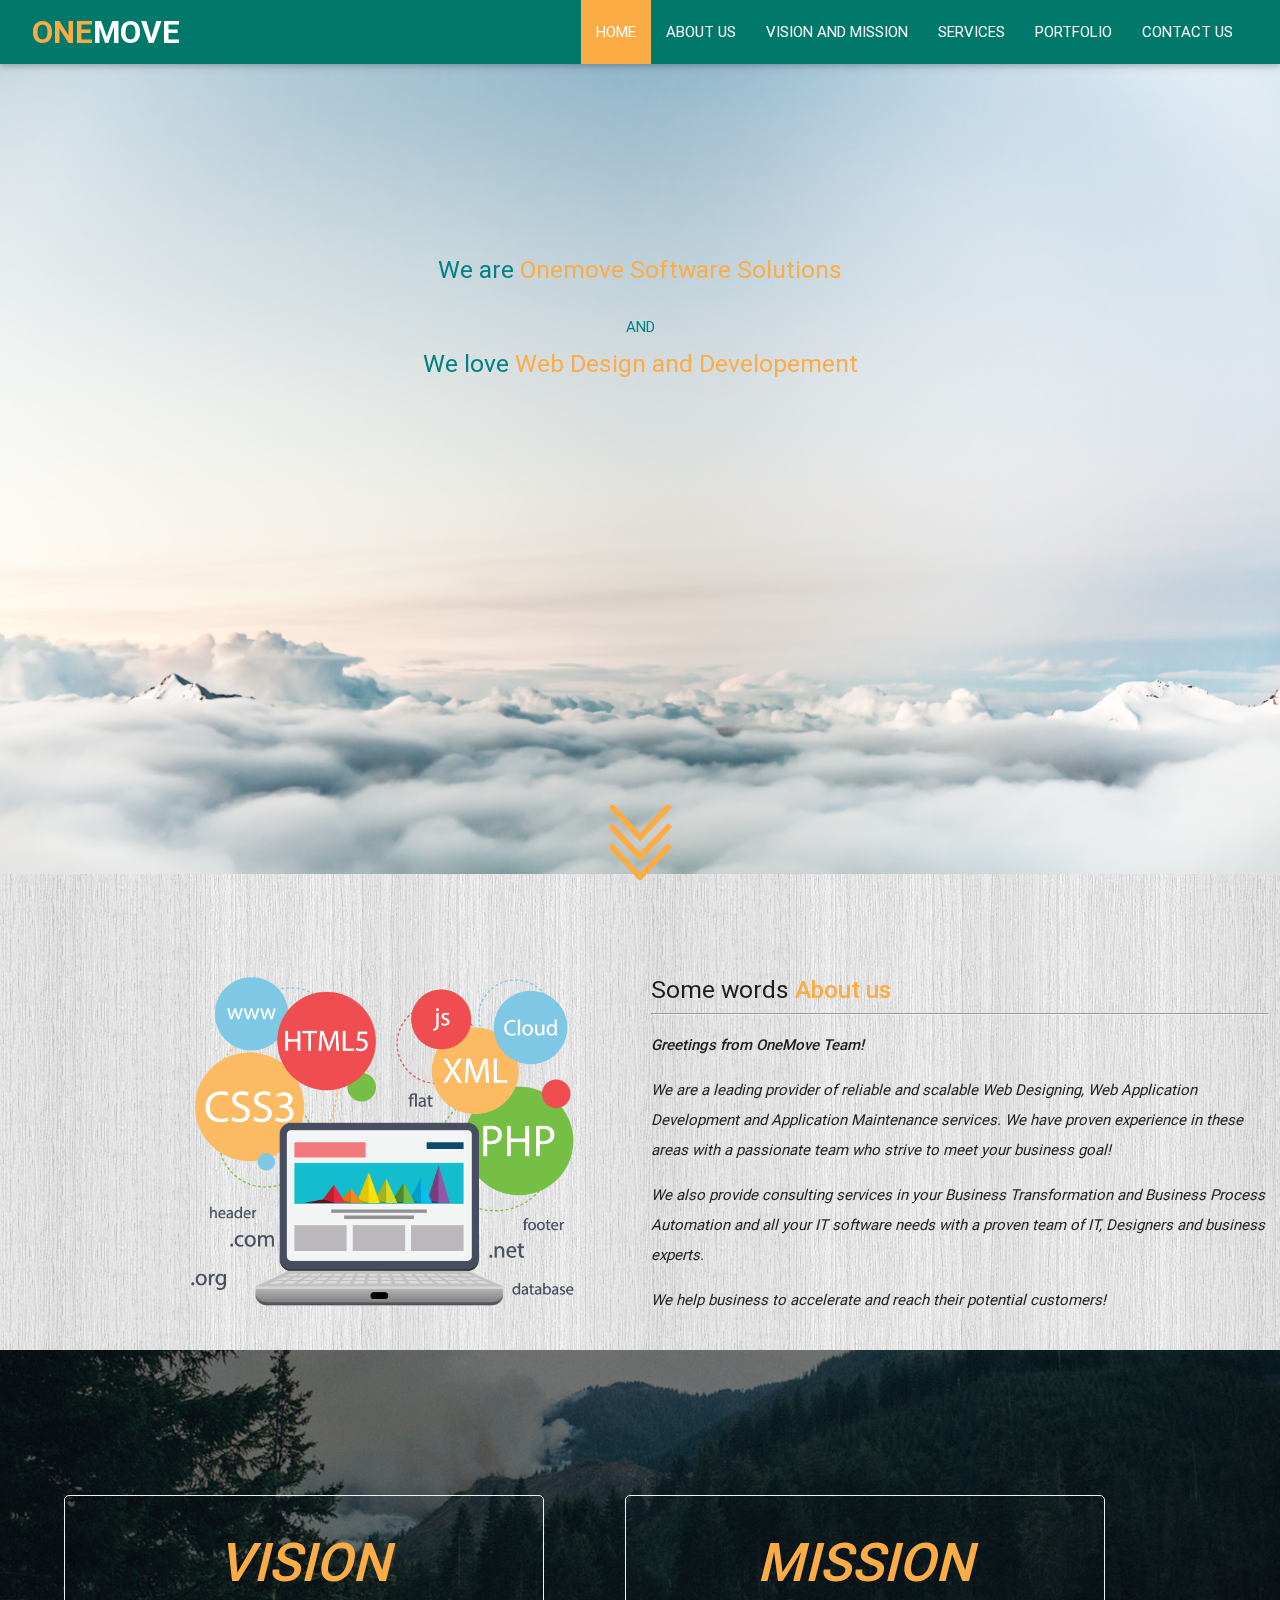
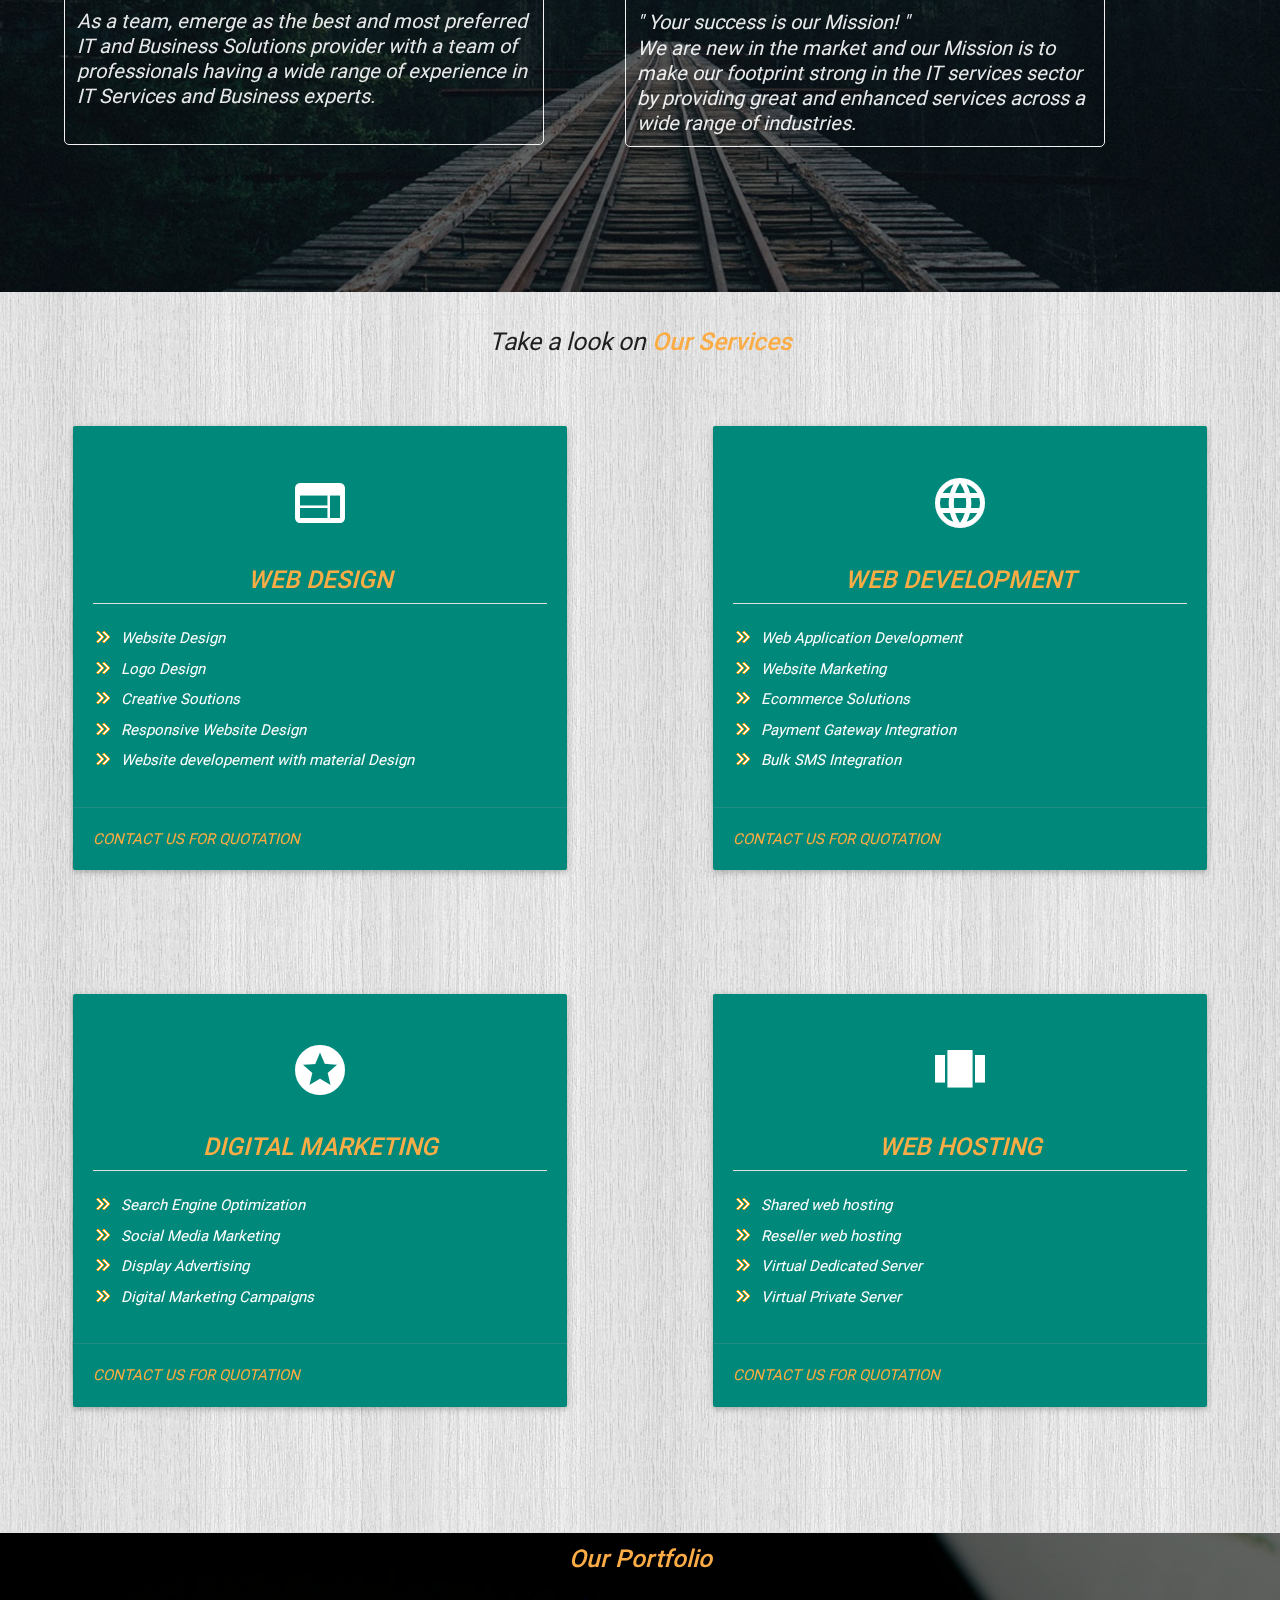
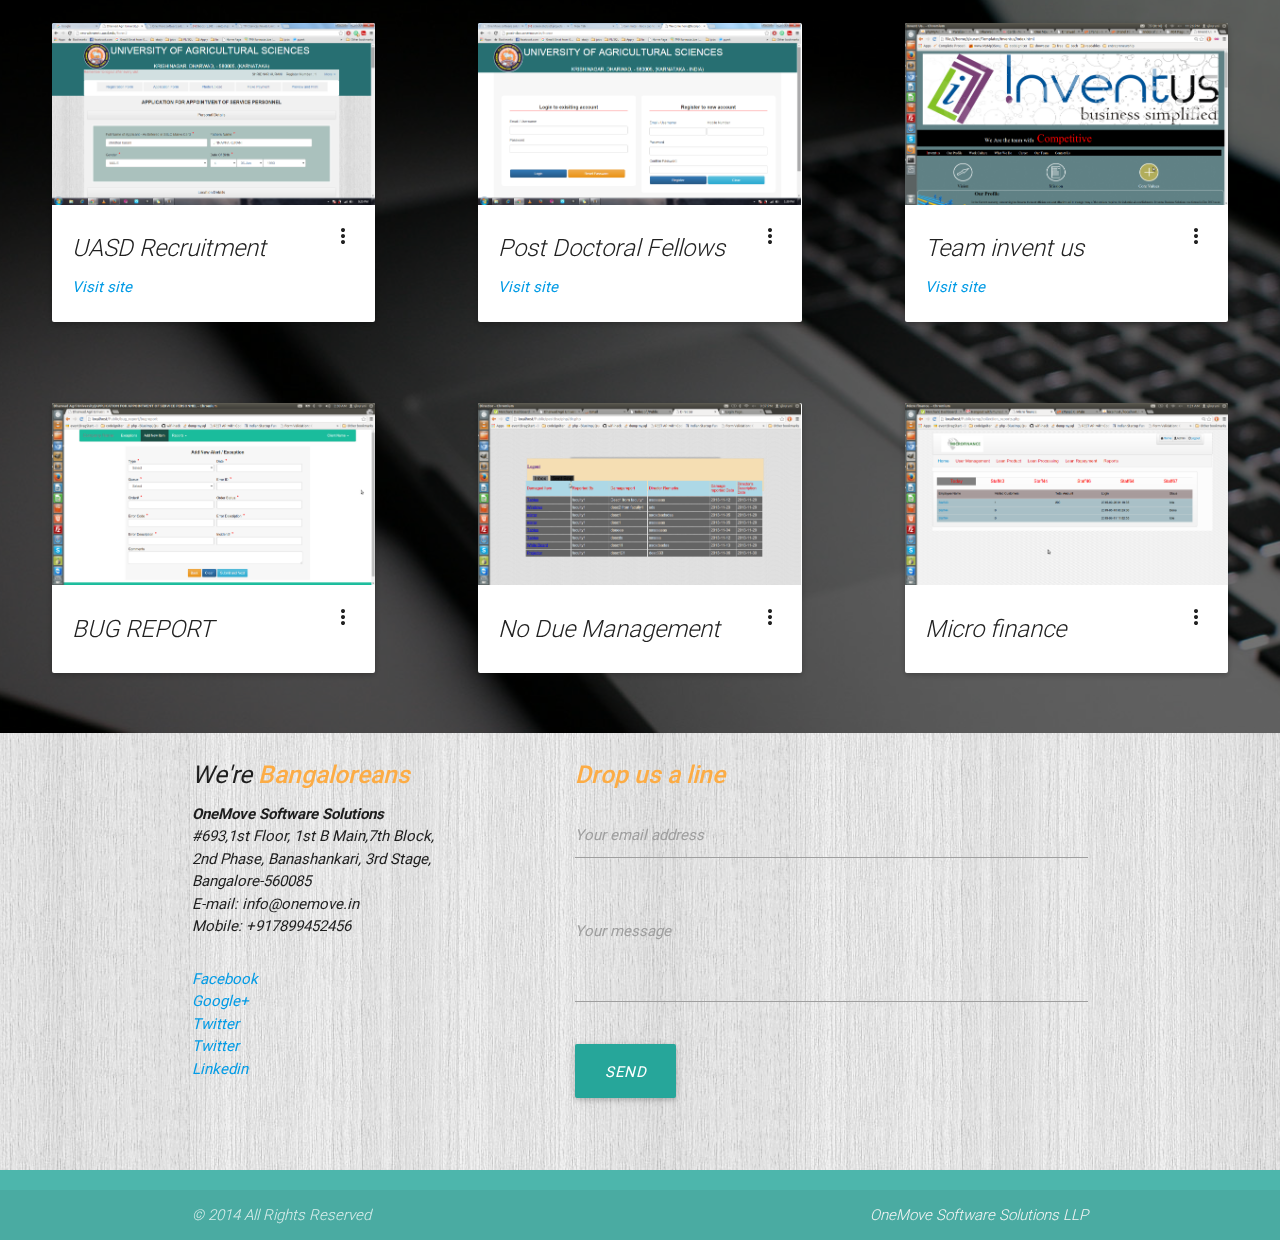
==== index.html @ be3bbeff "final changes to the site" ====
<!DOCTYPE html>
<html lang="en">
<head>
  <meta http-equiv="Content-Type" content="text/html; charset=UTF-8"/>
  <meta name="viewport" content="width=device-width, initial-scale=1, maximum-scale=1.0, user-scalable=no"/>
    <title>OneMove software solutions | material design bangalore, responsive website designa and developement, Website Developer in Bangalore, Web Design Company in bangalore, Web development company in bangalore, web developer in bangalore, web developers in bangalore, web designer in bangalore, best web developer in bangalore, Best Website Designers in Bangalore, Best website designer in India, Best web design company in bangalore, Web developers in india.</title>
    <meta name="description" content="We are a web design company in Bangalore. We are specialised in creating company portfolio websites. We provide services like web development, online marketing, Premum SEO and many other services to Small and Medium Enterprises to help them grow their business in the market, We love to impress our customers with the modern technologies. We are good with material design too.
    Web Design Company in bangalore, Web developers in india, web developer in bangalore, web developers in bangalore, web designer in bangalore, website developer in bangalore, best web developer in bangalore, Best Website Designers in Bangalore, Best website designer in India, best web design company in bangalore." />

    <meta name="keywords" content="material design,material designer, bangalore material designer,Web Design Company in bangalore, Web development company in bangalore, web developer in bangalore, web developers in bangalore, web designer in bangalore, website developer in bangalore, web designer in bangalore, best web developer in bangalore, Best Website Designers in Bangalore, best web design company in bangalore, website design bangalore, Web developers in india" />
  <!-- CSS  -->
  <link href="https://fonts.googleapis.com/icon?family=Material+Icons" rel="stylesheet">
  <link href="css/materialize.css" type="text/css" rel="stylesheet" media="screen,projection"/>
  <link href="css/style.css" type="text/css" rel="stylesheet" media="screen,projection"/>

</head>
<body>
    <div class="site__wrapper  anim--top">
      <div class="loader">
        <div class="preloader-wrapper big active">
            <div class="spinner-layer spinner-blue">
              <div class="circle-clipper left">
                <div class="circle"></div>
              </div><div class="gap-patch">
                <div class="circle"></div>
              </div><div class="circle-clipper right">
                <div class="circle"></div>
              </div>
            </div>

            <div class="spinner-layer spinner-red">
              <div class="circle-clipper left">
                <div class="circle"></div>
              </div><div class="gap-patch">
                <div class="circle"></div>
              </div><div class="circle-clipper right">
                <div class="circle"></div>
              </div>
            </div>

            <div class="spinner-layer spinner-yellow">
              <div class="circle-clipper left">
                <div class="circle"></div>
              </div><div class="gap-patch">
                <div class="circle"></div>
              </div><div class="circle-clipper right">
                <div class="circle"></div>
              </div>
            </div>

            <div class="spinner-layer spinner-green">
              <div class="circle-clipper left">
                <div class="circle"></div>
              </div><div class="gap-patch">
                <div class="circle"></div>
              </div><div class="circle-clipper right">
                <div class="circle"></div>
              </div>
            </div>
          </div>
      </div>
<div id="nav">
    <div class="navbar-fixed">
        <nav class="navbar">
            <div class="nav-wrapper container">
                <a href="#!" class="brand-logo"><b><span class='default_font_color'>ONE</span>MOVE</b></a>
                <a href="#" data-activates="mobile-demo" class="button-collapse"><i class="mdi-navigation-menu"></i></a>
                <ul class="right hide-on-med-and-down">
                    <li class="waves-effect waves-teal"><a href="#home">HOME</a></li>
                    <li class="waves-effect waves-teal"><a href="#about">ABOUT US</a></li>
                    <li class="waves-effect waves-teal"><a href="#vision">VISION AND MISSION</a></li>
                    <li class="waves-effect waves-teal"><a href="#service">SERVICES</a></li>
                    <li class="waves-effect waves-teal"><a href="#portfolio">PORTFOLIO</a></li>
                    <li class="waves-effect waves-teal"><a href="#contact">CONTACT US</a></li>
                </ul>
                <ul class="side-nav" id="mobile-demo">
                    <li class="waves-effect waves-teal"><a href="#home">HOME</a></li>
                    <li class="waves-effect waves-teal"><a href="#about">ABOUT US</a></li>
                    <li class="waves-effect waves-teal"><a href="#vision">VISION AND MISSION</a></li>
                    <li class="waves-effect waves-teal"><a href="#service">SERVICES</a></li>
                    <li class="waves-effect waves-teal"><a href="#portfolio">PORTFOLIO</a></li>
                    <li class="waves-effect waves-teal"><a href="#contact">CONTACT US</a></li>
                </ul>
            </div>
        </nav>
    </div>
</div>

    <div class="slider" id="slider_div">

    <div class="hero">
      <h5>We are <span id='we_are' class='default_font_color'></span></h5><br>AND<h5>We love <span id='we_love' class='default_font_color'></span></h5>
    </div>
    <ul class="slides scrollspy" id="home">
      <li>
        <img src="img/01.jpeg"> 
      </li>
      <li>
        <img src="img/02.jpg">
      </li>
      <li>
        <img src="img/03.jpeg">
      </li>
      <li>
        <img src="img/04.jpg">
      </li>
      <li>
        <img src="img/05.jpg">
      </li>
    </ul>
  </div>
  <a href="#about"><svg class="arrows">
              <path class="a1" d="M0 0 L30 32 L60 0"></path>
              <path class="a2" d="M0 20 L30 52 L60 20"></path>
              <path class="a3" d="M0 40 L30 72 L60 40"></path>
            </svg></a>
        <!--   Icon Section   -->
          <div class="row  scrollspy" id="about">
            <div class="col s12 m6">
              <img id='web_dev_img' src="img/02.png" />
            </div>

            <div class="col s12 m6">
                            <div class="section-title">
<link href='http://fonts.googleapis.com/css?family=Muli' rel='stylesheet' type='text/css'>

                                <h5>Some words <strong class='default_font_color'>About us</strong></h5>
                                <hr>
                                <div class="clearfix"></div>
                            </div>
                             <i>
                            <p class="intro"><strong>Greetings from OneMove Team!</strong></p>
                            <p class="intro">We are a leading provider of reliable and scalable Web Designing, Web Application Development and Application Maintenance services. We have proven experience in these areas with a passionate team who strive to meet your business goal!</p>
                            <p class="intro">We also provide consulting services in your Business Transformation and Business Process Automation and all your IT software needs with a proven team of IT, Designers and business experts.</p>
                            <p class="intro">We help business to accelerate and reach their potential customers!</p>
            </div>

            </div>

  <div id="index-banner" class="parallax-container">
            <div class="row  scrollspy" id="vision">
            <div class="col s12 m5 two_col">            
                <h2><center><strong class="default_font_color">VISION</strong></center></h2>
                    <em>As a team, emerge as the best and most preferred IT and Business Solutions provider with a team of professionals having a wide range of experience in IT Services and Business experts.   </em>
            </div>

            <div class="col s12 m5 two_col">
                <h2><center><strong class="default_font_color">MISSION</strong></center></h2>
                    <em><i>" Your success is our Mission! "</i></em><br>
                    <em>We are new in the market and our Mission is to make our footprint strong in the IT services sector by providing great and enhanced services across a wide range of industries. </em>
            </div>

            </div>
    <div class="parallax"><img src="01.jpg" alt="Mission and vision img"></div>
</div><br>
  <div class="divider"></div>
        <h5 class="center">Take a look on <strong class='default_font_color'>Our Services</strong></h5>
        <div class="row scrollspy service" id="service" >
        <div class="col s12 m6">
          <div class="card teal darken-1 ">
            <div class="card-content white-text hoverable">
            <h2 class="center"><i class="material-icons medium">web</i></h2>
            
            <h5 class="center"><strong class='default_font_color'>WEB DESIGN</strong></h5>
            <div class="divider"></div>
            <ul>
                <li>
                    <svg class='svg' viewBox="0 0 24 24">
                    <path fill="#ffffff" stroke='orange' d="M5.59,7.41L7,6L13,12L7,18L5.59,16.59L10.17,12L5.59,7.41M11.59,7.41L13,6L19,12L13,18L11.59,16.59L16.17,12L11.59,7.41Z"></path>
                    </svg>
                    Website Design
                </li>

                <li>
                    <svg class='svg' viewBox="0 0 24 24">
                    <path fill="#ffffff" stroke='orange'  d="M5.59,7.41L7,6L13,12L7,18L5.59,16.59L10.17,12L5.59,7.41M11.59,7.41L13,6L19,12L13,18L11.59,16.59L16.17,12L11.59,7.41Z"></path>
                    </svg>
                    Logo Design
                </li>
                <li>
                    <svg class='svg' viewBox="0 0 24 24">
                    <path fill="#ffffff" stroke='orange'  d="M5.59,7.41L7,6L13,12L7,18L5.59,16.59L10.17,12L5.59,7.41M11.59,7.41L13,6L19,12L13,18L11.59,16.59L16.17,12L11.59,7.41Z"></path>
                    </svg>
                    Creative Soutions
                </li>
                <li>
                    <svg class='svg' viewBox="0 0 24 24">
                    <path fill="#ffffff" stroke='orange'  d="M5.59,7.41L7,6L13,12L7,18L5.59,16.59L10.17,12L5.59,7.41M11.59,7.41L13,6L19,12L13,18L11.59,16.59L16.17,12L11.59,7.41Z"></path>
                    </svg>
                    Responsive Website Design
                </li>

                <li>
                    <svg class='svg' viewBox="0 0 24 24">
                    <path fill="#ffffff" stroke='orange'  d="M5.59,7.41L7,6L13,12L7,18L5.59,16.59L10.17,12L5.59,7.41M11.59,7.41L13,6L19,12L13,18L11.59,16.59L16.17,12L11.59,7.41Z"></path>
                    </svg>
                    Website developement with material Design
                </li>
            </ul>

            </div>
            <div class="card-action">
              <a href="#contact">Contact us for quotation</a>
            </div>
          </div>
        </div>
        <div class="col s12 m6">
          <div class="card teal darken-1">
            <div class="card-content white-text hoverable">
            <h2 class="center "><i class="material-icons medium">language</i></h2>
            <h5 class="center"><strong class='default_font_color'>WEB DEVELOPMENT</strong></h5>
            <div class="divider"></div>
            <ul>
                <li>
                    <svg class='svg' viewBox="0 0 24 24">
                    <path fill="#ffffff" stroke='orange'  d="M5.59,7.41L7,6L13,12L7,18L5.59,16.59L10.17,12L5.59,7.41M11.59,7.41L13,6L19,12L13,18L11.59,16.59L16.17,12L11.59,7.41Z"></path>
                    </svg>
                    Web Application Development
                </li>

                <li>
                    <svg class='svg' viewBox="0 0 24 24">
                    <path fill="#ffffff" stroke='orange'  d="M5.59,7.41L7,6L13,12L7,18L5.59,16.59L10.17,12L5.59,7.41M11.59,7.41L13,6L19,12L13,18L11.59,16.59L16.17,12L11.59,7.41Z"></path>
                    </svg>
                   Website Marketing
                </li>
                <li>
                    <svg class='svg' viewBox="0 0 24 24">
                    <path fill="#ffffff" stroke='orange'  d="M5.59,7.41L7,6L13,12L7,18L5.59,16.59L10.17,12L5.59,7.41M11.59,7.41L13,6L19,12L13,18L11.59,16.59L16.17,12L11.59,7.41Z"></path>
                    </svg>
                     Ecommerce Solutions
                </li>
                <li>
                    <svg class='svg' viewBox="0 0 24 24">
                    <path fill="#ffffff" stroke='orange'  d="M5.59,7.41L7,6L13,12L7,18L5.59,16.59L10.17,12L5.59,7.41M11.59,7.41L13,6L19,12L13,18L11.59,16.59L16.17,12L11.59,7.41Z"></path>
                    </svg>
                    Payment Gateway Integration
                </li>

                <li>
                    <svg class='svg' viewBox="0 0 24 24">
                    <path fill="#ffffff" stroke='orange'  d="M5.59,7.41L7,6L13,12L7,18L5.59,16.59L10.17,12L5.59,7.41M11.59,7.41L13,6L19,12L13,18L11.59,16.59L16.17,12L11.59,7.41Z"></path>
                    </svg>
                    Bulk SMS Integration
                </li>
            </ul>

            </div>
            <div class="card-action">
              <a href="#contact">Contact us for quotation</a>
            </div>
          </div>
        </div>
                <div class="col s12 m6">
          <div class="card teal darken-1 ">
            <div class="card-content white-text hoverable">
            <h2 class="center"><i class="material-icons medium">stars</i></h2>
            
            <h5 class="center"><strong class='default_font_color'>DIGITAL MARKETING</strong></h5>
            <div class="divider"></div>
            <ul>
                <li>
                    <svg class='svg' viewBox="0 0 24 24">
                    <path fill="#ffffff" stroke='orange' d="M5.59,7.41L7,6L13,12L7,18L5.59,16.59L10.17,12L5.59,7.41M11.59,7.41L13,6L19,12L13,18L11.59,16.59L16.17,12L11.59,7.41Z"></path>
                    </svg>
                    Search Engine Optimization
                </li>

                <li>
                    <svg class='svg' viewBox="0 0 24 24">
                    <path fill="#ffffff" stroke='orange'  d="M5.59,7.41L7,6L13,12L7,18L5.59,16.59L10.17,12L5.59,7.41M11.59,7.41L13,6L19,12L13,18L11.59,16.59L16.17,12L11.59,7.41Z"></path>
                    </svg>
                    Social Media Marketing
                </li>
                <li>
                    <svg class='svg' viewBox="0 0 24 24">
                    <path fill="#ffffff" stroke='orange'  d="M5.59,7.41L7,6L13,12L7,18L5.59,16.59L10.17,12L5.59,7.41M11.59,7.41L13,6L19,12L13,18L11.59,16.59L16.17,12L11.59,7.41Z"></path>
                    </svg>
                    Display Advertising
                </li>
                <li>
                    <svg class='svg' viewBox="0 0 24 24">
                    <path fill="#ffffff" stroke='orange'  d="M5.59,7.41L7,6L13,12L7,18L5.59,16.59L10.17,12L5.59,7.41M11.59,7.41L13,6L19,12L13,18L11.59,16.59L16.17,12L11.59,7.41Z"></path>
                    </svg>
                    Digital Marketing Campaigns
                </li>
            </ul>

            </div>
            <div class="card-action">
              <a href="#contact">Contact us for quotation</a>
            </div>
          </div>
        </div>
        <div class="col s12 m6">
          <div class="card teal darken-1">
            <div class="card-content white-text hoverable">
            <h2 class="center "><i class="material-icons medium">view_carousel</i></h2>
            <h5 class="center"><strong class='default_font_color'>WEB HOSTING</strong></h5>
            
            <div class="divider"></div>
            <ul>
                <li>
                    <svg class='svg' viewBox="0 0 24 24">
                    <path fill="#ffffff" stroke='orange'  d="M5.59,7.41L7,6L13,12L7,18L5.59,16.59L10.17,12L5.59,7.41M11.59,7.41L13,6L19,12L13,18L11.59,16.59L16.17,12L11.59,7.41Z"></path>
                    </svg>
                    Shared web hosting
                </li>

                <li>
                    <svg class='svg' viewBox="0 0 24 24">
                    <path fill="#ffffff" stroke='orange'  d="M5.59,7.41L7,6L13,12L7,18L5.59,16.59L10.17,12L5.59,7.41M11.59,7.41L13,6L19,12L13,18L11.59,16.59L16.17,12L11.59,7.41Z"></path>
                    </svg>
                   Reseller web hosting
                </li>
                <li>
                    <svg class='svg' viewBox="0 0 24 24">
                    <path fill="#ffffff" stroke='orange'  d="M5.59,7.41L7,6L13,12L7,18L5.59,16.59L10.17,12L5.59,7.41M11.59,7.41L13,6L19,12L13,18L11.59,16.59L16.17,12L11.59,7.41Z"></path>
                    </svg>
                     Virtual Dedicated Server
                </li>
                <li>
                    <svg class='svg' viewBox="0 0 24 24">
                    <path fill="#ffffff" stroke='orange'  d="M5.59,7.41L7,6L13,12L7,18L5.59,16.59L10.17,12L5.59,7.41M11.59,7.41L13,6L19,12L13,18L11.59,16.59L16.17,12L11.59,7.41Z"></path>
                    </svg>
                    Virtual Private Server
                </li>
            </ul>

            </div>
            <div class="card-action">
              <a href="#contact">Contact us for quotation</a>
            </div>
          </div>
        </div>
      </div>
  <div class="divider"></div>
        <div class="row service">

      </div>
      <br>
  <div class="divider"></div>

  <div class="parallax-container">

        <h5 class="center"><strong class='default_font_color'>Our Portfolio</strong></h5>
         <div class="row scrollspy"  id="portfolio" >
            <div class="col s12 m4">
                  <div class="card">
                    <div class="card-image waves-effect waves-block waves-orange">
                      
                      <img class="activator" width="650" src="img/portfolio/01.png">
                    </div>
                    <div class="card-content">
                      <span class="card-title activator grey-text text-darken-4">UASD Recruitment<i class="material-icons right">more_vert</i></span>
                      <p><a target="_blank" href="http://www.recruitment.uasd.edu/">Visit site</a></p>
                    </div>
                    <div class="card-reveal">
                      <span class="card-title grey-text text-darken-4"><u>UASD Recruitment</u><i class="material-icons right">close</i></span>
                      <p class="default_font_color">This was the first work done by Onemove software solutions for the recruitment of assistant / computer operator in UAS, Dharwad. Onemove completed this project successfully and helped above 6400 applicants.</p>
                    </div>
                  </div>
            </div>
            <div class="col s12 m4">
                  <div class="card">
                    <div class="card-image waves-effect waves-block waves-orange">
                      <img class="activator" src="img/portfolio/02.png">
                    </div>
                    <div class="card-content">
                      <span class="card-title activator grey-text text-darken-4">Post Doctoral Fellows<i class="material-icons right">more_vert</i></span>
                      <p><a target="_blank" href="http://post-doc.onemove.in/">Visit site</a></p>
                    </div>
                    <div class="card-reveal">
                      <span class="card-title grey-text text-darken-4"><u>Post Doctoral Fellows</u><i class="material-icons right">close</i></span>
                      <p class="default_font_color">The Scheme for Post Doctoral Fellows provides research funding to young scientists to undertake independent research of innovative / commercializable / patentable nature in emerging and frontier areas of Agriculture and allied fields</p>
                    </div>
                  </div>
            </div>
            <div class="col s12 m4">
                  <div class="card">
                    <div class="card-image waves-effect waves-block waves-orange">
                      <img class="activator" src="img/portfolio/03.png">
                    </div>
                    <div class="card-content">
                      <span class="card-title activator grey-text text-darken-4">Team invent us<i class="material-icons right">more_vert</i></span>
                      <p><a target="_blank" href="http://teaminventus.com/">Visit site</a></p>
                    </div>
                    <div class="card-reveal">
                      <span class="card-title grey-text text-darken-4"><u>Team invent us</u><i class="material-icons right">close</i></span>
                      <p class="default_font_color">Web site for Team invent us.</p>
                    </div>
                  </div>
            </div>
                        <div class="col s12 m4">
                  <div class="card">
                    <div class="card-image waves-effect waves-block waves-light">
                      <img class="activator" src="img/portfolio/04.png">
                    </div>
                    <div class="card-content">
                      <span class="card-title activator grey-text text-darken-4">BUG REPORT<i class="material-icons right">more_vert</i></span>
                      <p></p>
                    </div>
                    <div class="card-reveal">
                      <span class="card-title grey-text text-darken-4"><u>BUG REPORT</u><i class="material-icons right">close</i></span>
                      <p class="default_font_color">BUG REPORT is the web application which helps e-commerce sites. Instead of using multiple excel sheets and assigning the work to per employee by using this application it automatically allocates the work as pre defined.</p>
                    </div>
                  </div>
            </div>

                        <div class="col s12 m4">
                  <div class="card">
                    <div class="card-image waves-effect waves-block waves-light">
                      <img class="activator" src="img/portfolio/05.png">
                    </div>
                    <div class="card-content">
                      <span class="card-title activator grey-text text-darken-4">No Due Management<i class="material-icons right">more_vert</i></span>
                      <p></p>
                    </div>
                    <div class="card-reveal">
                      <span class="card-title grey-text text-darken-4"><u>No Due Management</u><i class="material-icons right">close</i></span>
                      <p class="default_font_color">Helps to automate the process No Due management for the college or universities.</p>
                    </div>
                  </div>
            </div>

                        <div class="col s12 m4">
                  <div class="card">
                    <div class="card-image waves-effect waves-block waves-light">
                      <img class="activator" src="img/portfolio/06.png">
                    </div>
                    <div class="card-content">
                      <span class="card-title activator grey-text text-darken-4">Micro finance<i class="material-icons right">more_vert</i></span>
                      <p></p>
                    </div>
                    <div class="card-reveal">
                      <span class="card-title grey-text text-darken-4"><u>Micro finance</u><i class="material-icons right">close</i></span>
                      <p class="default_font_color">Helps to automate the daily work of a Micro finance.</p>
                    </div>
                  </div>
            </div>
      </div>
    <div class="parallax"><img src="101.jpg" alt="Unsplashed background img 3"></div>
  </div>


  <div class="container">
    <div class="section">
         <div class="row scrollspy"  id="contact">
<div class="col m5 l5 s12">
<h5>We're <strong><span class='default_font_color'>Bangaloreans</span></strong></h5>
<ul>
  <li>
    <b>OneMove Software Solutions</b>
  </li>
  <li>
      #693,1st Floor, 1st B Main,7th Block,
  </li>
  <li>2nd Phase, Banashankari, 3rd Stage,</li>
  <li>Bangalore-560085</li>
  <li>E-mail: info@onemove.in</li>
  <li>Mobile: +917899452456</li>
</ul>
<div class="row">
<div class="col m4 s6"><ul>
<li><a href="#">Facebook</a></li>
<li><a href="#">Google+</a></li>
<li><a href="#">Twitter</a></li>
<li><a href="#">Twitter</a></li>
<li><a href="#">Linkedin</a></li>
</ul></div>
</div>
<div class="row">
<div class="col s12"></div></div>
</div>
<div class="col m7 l7 s12">
<h5><strong><span class='default_font_color'>Drop us a line</span></strong></h5>
<form id="drop-a-line" role="form">
<div class="row"><div class="input-field col m12 s12">
<input id="ur_email" type="email"><label for="your-email">Your email address</label>
</div></div>
<div class="row"><div class="input-field col m12 s12">
<textarea id="ur_message" rows="3" class="materialize-textarea"></textarea><label for="your-message">Your message</label>
</div></div>
<button id="send_message" class="btn btn-large btn-success waves-effect waves-light">SEND</button>
<div id="msg">
</div>
</form>
</div>
</div>
</div>
</div>
<footer class="page-footer teal lighten-2">

          <div class="footer-copyright">
            <div class="container">
            © 2014 All Rights Reserved
            <a class="grey-text text-lighten-4 right" href="#!">OneMove Software Solutions LLP</a>
            </div>
          </div>
</footer>

  <!--  Scripts-->
  <script type="text/javascript" src='js/jquery.js'></script>
  <script src="js/init.js"></script>
  <script src="js/materialize.js"></script>
<script> //Analytics
  (function(i,s,o,g,r,a,m){i['GoogleAnalyticsObject']=r;i[r]=i[r]||function(){
  (i[r].q=i[r].q||[]).push(arguments)},i[r].l=1*new Date();a=s.createElement(o),
  m=s.getElementsByTagName(o)[0];a.async=1;a.src=g;m.parentNode.insertBefore(a,m)
  })(window,document,'script','//www.google-analytics.com/analytics.js','ga');

  ga('create', 'UA-70168839-1', 'auto');
  ga('send', 'pageview');

</script>
  </body>
</html>
---- css/style.css ----
/* Custom Stylesheet */
/**
 * Use this file to override Materialize files so you can update
 * the core Materialize files in the future
 *
 * Made By MaterializeCSS.com
 */

nav ul a,
nav .brand-logo {
  color: #444;
}

p {
  line-height: 2rem;
}

.button-collapse {
  color: #26a69a;
}

.parallax-container {
  min-height: 380px;
  line-height: 0;
  height: auto;
  color: rgba(255,255,255,.9);
}
  .parallax-container .section {
    width: 100%;
  }

@media only screen and (max-width : 992px) {
  .parallax-container .section {
    position: absolute;
    top: 40%;
  }
  #index-banner .section {
    top: 10%;
  }
}

@media only screen and (max-width : 600px) {
  #index-banner .section {
    top: 0;
  }
}

.icon-block {
  padding: 0 15px;
}
.icon-block .material-icons {
  font-size: inherit;
}

footer.page-footer {
  margin: 0;
}
body {
  background: white url(../img/body_bg.png);
}
.navbar {
  background: #00796B !important;
  color: #fff;
  position: fixed;
}

#navbar .nav-wrapper {
  margin: 0 15px;
}

.default_font_color {
  color: #fcac45;
}

.nav-wrapper a {
  color: #fff !important;
}
#mobile-demo li {
  display: inherit;
}
#mobile-demo a {
  color: #333 !important;
}
#nav .active {
  background: #fcac45 !important;
}
.slides {
  height: 90% !important;
}

#web_dev_img {
  width: 120%;
}
.width-80 {
  width: 80%;
  margin: 0 auto;
}

.two_col {
padding: 1% !important;
border: 1px solid #f1f1f1;
margin: 7%;
border-radius: 5px;
min-height: 250px;
}
.two_col em, .two_col i {
  font-size: 20px;
  line-height: 27px;
}
.two_col h2 {
  margin-bottom: 15px;
}
.parallax-container
{
  background:rgba(0, 0, 0, 0.55);
}
.indicators {
  display: none;
}
#vision {
  margin: 5%;
}
.svg {
  width:24px;height:24px;top: 6px; position: relative; right: 2px;
  background:  
}
.navbar .container {
  width: 95% !important;
}
.parallax-container .card {
  margin: 10%;
}
.service .card {
  margin: 10%;
}
#vision em{
line-height: 25px;
}

.arrows {
  width: 65px;
  height: 75px;
  position: absolute;
  left: 50%;
  margin-left: -30px;
  bottom: 20px;
  background: transparent;
  z-index: 99;
}

.arrows path {
  stroke: #fcac45;
  fill: transparent;
  stroke-width: 6px;  
  animation: arrow 2s infinite;
  -webkit-animation: arrow 2s infinite; 
}

@keyframes arrow
{
0% {opacity:0}
40% {opacity:1}
80% {opacity:0}
100% {opacity:0}
}

@-webkit-keyframes arrow /*Safari and Chrome*/
{
0% {opacity:0}
40% {opacity:1}
80% {opacity:0}
100% {opacity:0}
}

.arrows path.a1 {
  animation-delay:-1s;
  -webkit-animation-delay:-1s; /* Safari 和 Chrome */
}

.arrows path.a2 {
  animation-delay:-0.5s;
  -webkit-animation-delay:-0.5s; /* Safari 和 Chrome */
}

.arrows path.a3 { 
  animation-delay:0s;
  -webkit-animation-delay:0s; /* Safari 和 Chrome */
}
.loader {
  display: none;
  height: 100%;
  width: 100%;
  position: absolute;
  z-index: 10000;
  background: #f1f1f1;
}
.loader .preloader-wrapper {
  margin: 20% 50%;
}
.hero{
z-index: 199;
position: absolute;
top: 20%;
text-align: center;
margin: 0 auto; 
width: 100%;
color: teal !important;
}
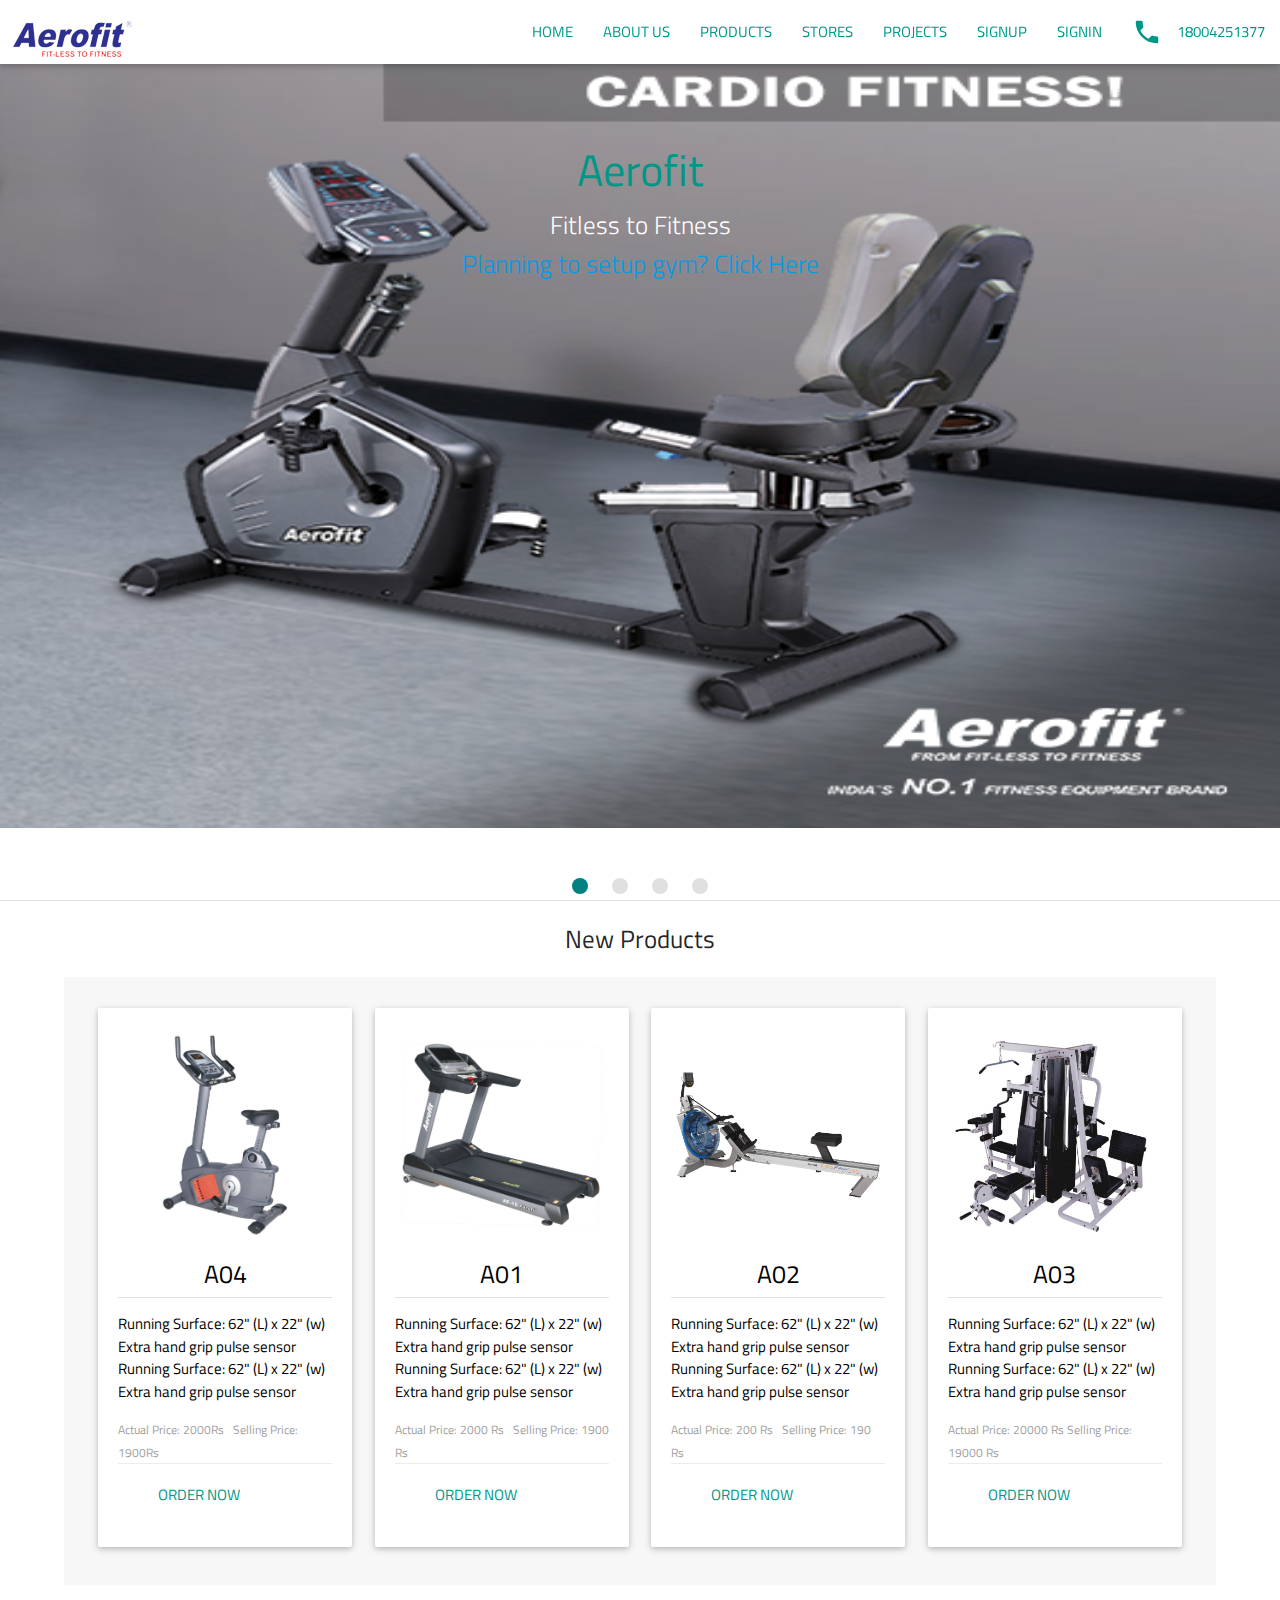
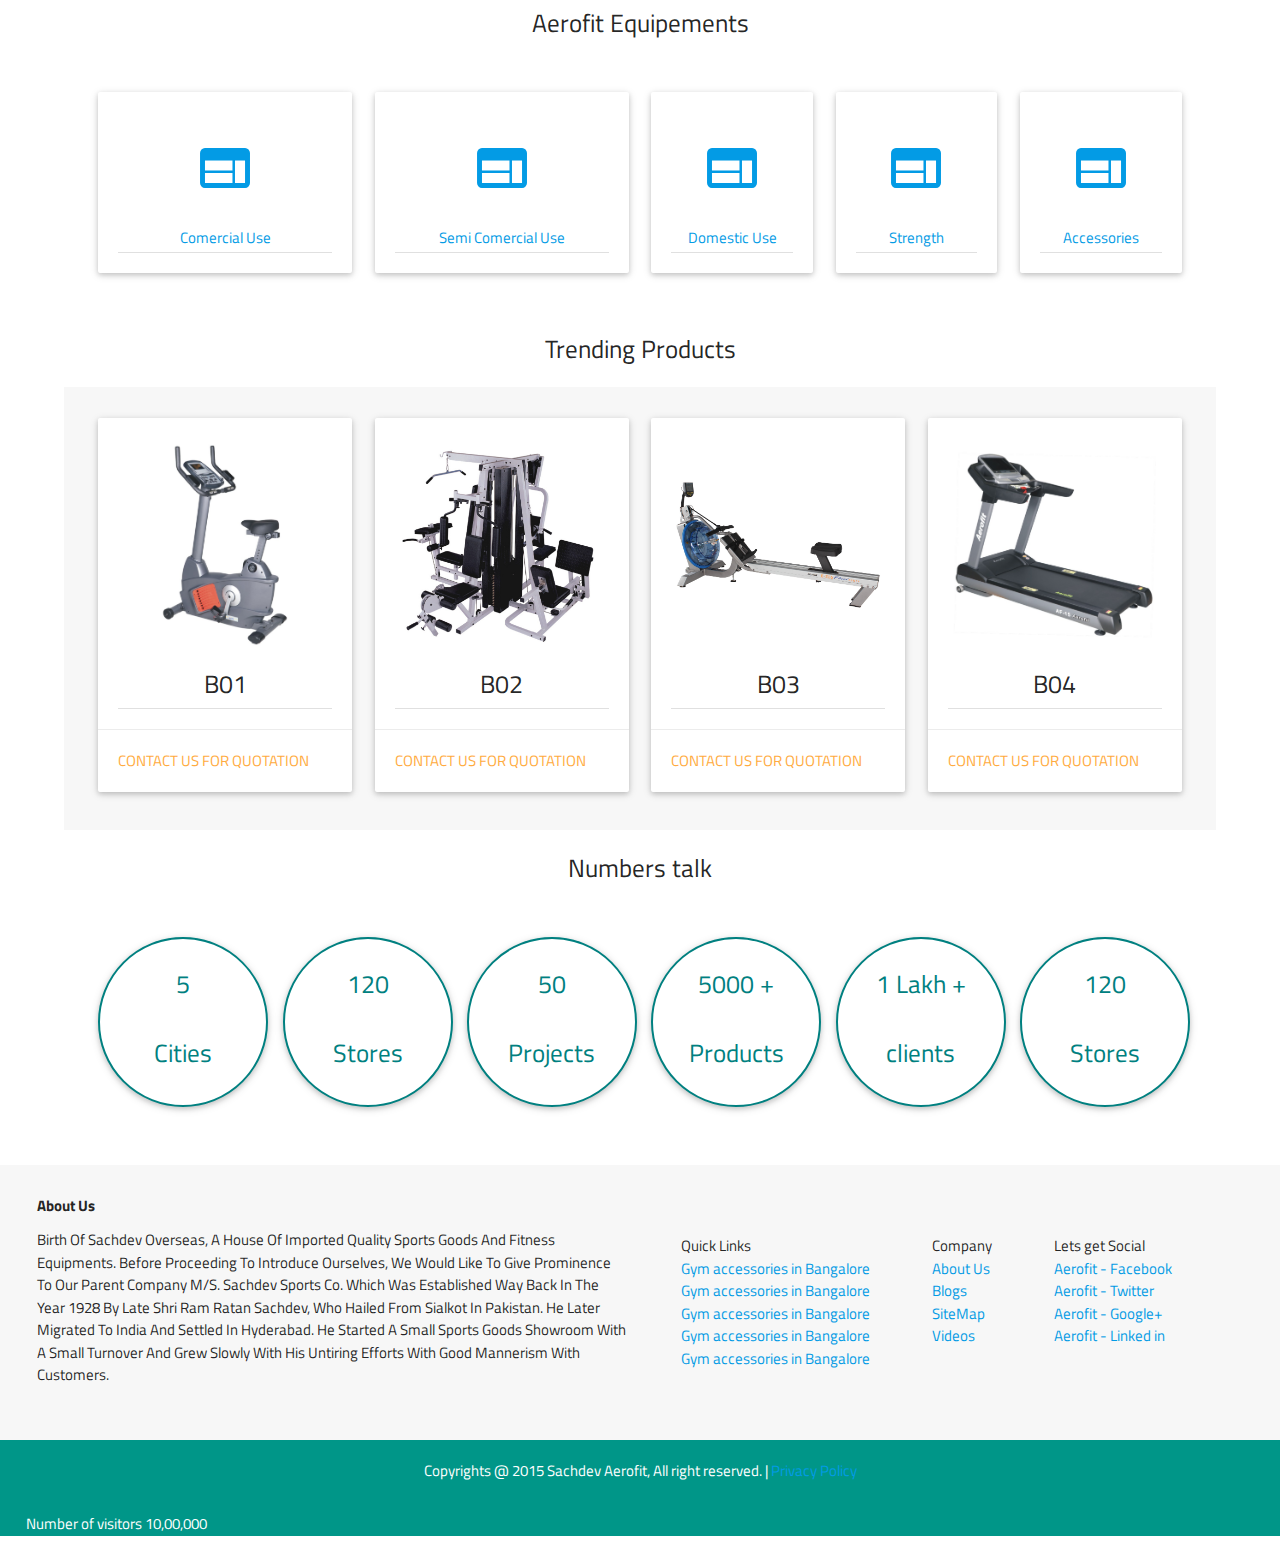
==== commit e378cfee: "initial commit" ====
--- a/index.html
+++ b/index.html
@@ -3,19 +3,28 @@
 <head>
   <meta http-equiv="Content-Type" content="text/html; charset=UTF-8"/>
   <meta name="viewport" content="width=device-width, initial-scale=1, maximum-scale=1.0, user-scalable=no"/>
-    <title>OneMove software solutions | material design bangalore, responsive website designa and developement, Website Developer in Bangalore, Web Design Company in bangalore, Web development company in bangalore, web developer in bangalore, web developers in bangalore, web designer in bangalore, best web developer in bangalore, Best Website Designers in Bangalore, Best website designer in India, Best web design company in bangalore, Web developers in india.</title>
-    <meta name="description" content="We are a web design company in Bangalore. We are specialised in creating company portfolio websites. We provide services like web development, online marketing, Premum SEO and many other services to Small and Medium Enterprises to help them grow their business in the market, We love to impress our customers with the modern technologies. We are good with material design too.
-    Web Design Company in bangalore, Web developers in india, web developer in bangalore, web developers in bangalore, web designer in bangalore, website developer in bangalore, best web developer in bangalore, Best Website Designers in Bangalore, Best website designer in India, best web design company in bangalore." />
-
-    <meta name="keywords" content="material design,material designer, bangalore material designer,Web Design Company in bangalore, Web development company in bangalore, web developer in bangalore, web developers in bangalore, web designer in bangalore, website developer in bangalore, web designer in bangalore, best web developer in bangalore, Best Website Designers in Bangalore, best web design company in bangalore, website design bangalore, Web developers in india" />
+    <title>Aerofit</title>
+    <meta name="description" content="Description" />
+
+    <meta name="keywords" content="" />
+
+<!-- Favicons
+================================================== -->
+<link rel="shortcut icon" href="img/favicon.ico" type="image/x-icon">
+<link rel="apple-touch-icon" href="img/apple-touch-icon.png">
+<link rel="apple-touch-icon" sizes="72x72" href="img/apple-touch-icon-72x72.png">
+<link rel="apple-touch-icon" sizes="114x114" href="img/apple-touch-icon-114x114.png">
+
   <!-- CSS  -->
   <link href="https://fonts.googleapis.com/icon?family=Material+Icons" rel="stylesheet">
+  <link href="https://fonts.googleapis.com/css?family=Titillium+Web" rel="stylesheet">
   <link href="css/materialize.css" type="text/css" rel="stylesheet" media="screen,projection"/>
   <link href="css/style.css" type="text/css" rel="stylesheet" media="screen,projection"/>
 
 </head>
 <body>
-    <div class="site__wrapper  anim--top">
+<div class="mainFace">
+    <center><div class="site__wrapper  anim--top">
       <div class="loader">
         <div class="preloader-wrapper big active">
             <div class="spinner-layer spinner-blue">
@@ -58,145 +67,315 @@
               </div>
             </div>
           </div>
-      </div>
-<div id="nav">
+      </div></center>
+    <div class="slider" id="slider_div">
     <div class="navbar-fixed">
-        <nav class="navbar">
-            <div class="nav-wrapper container">
-                <a href="#!" class="brand-logo"><b><span class='default_font_color'>ONE</span>MOVE</b></a>
+      <nav class="white">
+    <div class="nav-wrapper">
+      <a href="#!" class="brand-logo"><img src="images/logo.png"></a>
+      <a href="#" data-activates="mobile-demo" class="button-collapse"><i class="material-icons teal-text">menu</i></a>
+      <ul class="right hide-on-med-and-down">
+          <li class="waves-effect waves-teal"><a href="index.html" class="teal-text">HOME</a></li>
+          <li class="waves-effect waves-teal"><a href="product-page.html" class="teal-text">ABOUT US</a></li>
+          <li class="waves-effect waves-teal"><a href="product-page.html" class="teal-text">PRODUCTS</a></li>
+          <li class="waves-effect waves-teal"><a href="product-page.html" class="teal-text">STORES</a></li>
+          <li class="waves-effect waves-teal"><a href="product-page.html" class="teal-text">PROJECTS</a></li>
+          <li class="waves-effect waves-teal"><a href="product-page.html" class="teal-text">SIGNUP</a></li>
+          <li class="waves-effect waves-teal"><a href="product-page.html" class="teal-text">SIGNIN</a></li>
+          <li><a href="tel:18004251377" class="teal-text"><i class="material-icons left">phone</i>18004251377</a></li>
+          
+      </ul>
+      <ul class="side-nav" id="mobile-demo">      
+          <li ><a href="index.html" class="teal-text">HOME</a></li>
+          <li ><a href="product-page.html" class="teal-text">ABOUT US</a></li>
+          <li ><a href="product-page.html"  class="teal-text">PRODUCTS</a></li>
+          <li ><a href="product-page.html" class="teal-text">STORES</a></li>
+          <li ><a href="product-page.html" class="teal-text">PROJECTS</a></li>
+          <li ><a href="product-page.html" class="teal-text">SIGNUP</a></li>
+          <li ><a href="product-page.html" class="teal-text">SIGNIN</a></li>
+      </ul>
+    </div>
+  </nav>
+<!--         <nav class="navbar white blue-text">
+            <div class="nav-wrapper">
+                <a href="#" class="brand-logo"><img src="images/logo.png"></a>
                 <a href="#" data-activates="mobile-demo" class="button-collapse"><i class="mdi-navigation-menu"></i></a>
                 <ul class="right hide-on-med-and-down">
-                    <li class="waves-effect waves-teal"><a href="#home">HOME</a></li>
-                    <li class="waves-effect waves-teal"><a href="#about">ABOUT US</a></li>
-                    <li class="waves-effect waves-teal"><a href="#vision">VISION AND MISSION</a></li>
-                    <li class="waves-effect waves-teal"><a href="#service">SERVICES</a></li>
-                    <li class="waves-effect waves-teal"><a href="#portfolio">PORTFOLIO</a></li>
-                    <li class="waves-effect waves-teal"><a href="#contact">CONTACT US</a></li>
+                    <li class="waves-effect waves-teal"><a href="#home" class="teal-text">HOME</a></li>
+                    <li class="waves-effect waves-teal"><a href="#about" class="teal-text">ABOUT US</a></li>
+                    <li class="waves-effect waves-teal"><a href="#vision" class="teal-text">VISION AND MISSION</a></li>
+                    <li class="waves-effect waves-teal"><a href="#service" class="teal-text">SERVICES</a></li>
+                    <li class="waves-effect waves-teal"><a href="#portfolio" class="teal-text">PORTFOLIO</a></li>
+                    <li class="waves-effect">
+                        <div class="nav-wrapper">
+                          <form>
+                            <div class="input-field">
+                              <input id="search" type="search" required>
+                              <label for="search"><i class="material-icons">search</i></label>
+                              <i class="material-icons">close</i>
+                            </div>
+                          </form>
+                        </div>
+                    </li>
                 </ul>
                 <ul class="side-nav" id="mobile-demo">
                     <li class="waves-effect waves-teal"><a href="#home">HOME</a></li>
                     <li class="waves-effect waves-teal"><a href="#about">ABOUT US</a></li>
-                    <li class="waves-effect waves-teal"><a href="#vision">VISION AND MISSION</a></li>
-                    <li class="waves-effect waves-teal"><a href="#service">SERVICES</a></li>
-                    <li class="waves-effect waves-teal"><a href="#portfolio">PORTFOLIO</a></li>
+                    <li class="waves-effect waves-teal"><a href="#vision">PRODUCTS</a></li>
+                    <li class="waves-effect waves-teal"><a href="#service">STORE LOCATOR</a></li>
+                    <li class="waves-effect waves-teal"><a href="#portfolio">PROJECTS</a></li>
                     <li class="waves-effect waves-teal"><a href="#contact">CONTACT US</a></li>
                 </ul>
             </div>
-        </nav>
+        </nav> -->
     </div>
-</div>
-
-    <div class="slider" id="slider_div">
-
-    <div class="hero">
-      <h5>We are <span id='we_are' class='default_font_color'></span></h5><br>AND<h5>We love <span id='we_love' class='default_font_color'></span></h5>
-    </div>
-    <ul class="slides scrollspy" id="home">
+<!--       <div class="row" id="navbar">
+          <div class="col  s12 m2 l2">
+          <a href="#"><img src="images/logo.png"></a>
+          </div>
+
+          <div class="col  s12 m10 l10">
+              <div class="nav navbar">
+                <header class="right">
+                <div class="subnav">
+                  <a href="#">Planning to setup a gym?</a>
+                  <a href="#">Signup</a>
+                  <a href="#">Signin</a>
+                  <a href="#">Videos</a>
+                </div>
+                <div class="mainnav">
+                    <a href="#">Home</a>
+                    <a href="#">About Aerofit</a>
+                    <a href="#">Products</a>
+                    <a href="#">Store Locator</a>
+                    <a href="#">Projects</a>
+                    <a href="#">Search button</a>
+                </div>
+                </header>
+              </div>          
+          </div>
+      </div> -->
+
+    <ul class="slides">
       <li>
-        <img src="img/01.jpeg"> 
+        <img src="images/slider/4.png">
+        <div class="caption center-align">
+          <h3 class="teal-text">Aerofit</h3>
+          <h5 class="light white-text text-lighten-3">Fitless to Fitness</h5>
+          <h5 class="light white-text text-lighten-3"><a href="product-page.html">Planning to setup gym? Click Here </a></h5>
+        </div>
       </li>
       <li>
-        <img src="img/02.jpg">
+        <img src="images/slider/6.png">
+        <div class="caption center-align">
+          <h3 class="teal-text">Aerofit</h3>
+          <h5 class="light white-text text-lighten-3">Fitless to Fitness</h5>
+          <h5 class="light white-text text-lighten-3"><a href="product-page.html">Planning to setup gym? Click Here </a></h5>
+        </div>
       </li>
       <li>
-        <img src="img/03.jpeg">
+        <img src="images/slider/4.png">
+        <div class="caption center-align">
+          <h3 class="teal-text">Aerofit</h3>
+          <h5 class="light white-text text-lighten-3">Fitless to Fitness</h5>
+          <h5 class="light white-text text-lighten-3"><a href="product-page.html">Planning to setup gym? Click Here </a></h5>
+        </div>
       </li>
       <li>
-        <img src="img/04.jpg">
-      </li>
-      <li>
-        <img src="img/05.jpg">
+        <img src="images/slider/3.png">
+        <div class="caption center-align">
+          <h3 class="teal-text">Aerofit</h3>
+          <h5 class="light white-text text-lighten-3">Fitless to Fitness</h5>
+          <h5 class="light white-text text-lighten-3"><a href="product-page.html">Planning to setup gym? Click Here </a></h5>
+        </div>
       </li>
     </ul>
   </div>
-  <a href="#about"><svg class="arrows">
-              <path class="a1" d="M0 0 L30 32 L60 0"></path>
-              <path class="a2" d="M0 20 L30 52 L60 20"></path>
-              <path class="a3" d="M0 40 L30 72 L60 40"></path>
-            </svg></a>
-        <!--   Icon Section   -->
-          <div class="row  scrollspy" id="about">
-            <div class="col s12 m6">
-              <img id='web_dev_img' src="img/02.png" />
-            </div>
-
-            <div class="col s12 m6">
-                            <div class="section-title">
-<link href='http://fonts.googleapis.com/css?family=Muli' rel='stylesheet' type='text/css'>
-
-                                <h5>Some words <strong class='default_font_color'>About us</strong></h5>
-                                <hr>
-                                <div class="clearfix"></div>
-                            </div>
-                             <i>
-                            <p class="intro"><strong>Greetings from OneMove Team!</strong></p>
-                            <p class="intro">We are a leading provider of reliable and scalable Web Designing, Web Application Development and Application Maintenance services. We have proven experience in these areas with a passionate team who strive to meet your business goal!</p>
-                            <p class="intro">We also provide consulting services in your Business Transformation and Business Process Automation and all your IT software needs with a proven team of IT, Designers and business experts.</p>
-                            <p class="intro">We help business to accelerate and reach their potential customers!</p>
-            </div>
-
-            </div>
-
-  <div id="index-banner" class="parallax-container">
-            <div class="row  scrollspy" id="vision">
-            <div class="col s12 m5 two_col">            
-                <h2><center><strong class="default_font_color">VISION</strong></center></h2>
-                    <em>As a team, emerge as the best and most preferred IT and Business Solutions provider with a team of professionals having a wide range of experience in IT Services and Business experts.   </em>
-            </div>
-
-            <div class="col s12 m5 two_col">
-                <h2><center><strong class="default_font_color">MISSION</strong></center></h2>
-                    <em><i>" Your success is our Mission! "</i></em><br>
-                    <em>We are new in the market and our Mission is to make our footprint strong in the IT services sector by providing great and enhanced services across a wide range of industries. </em>
-            </div>
-
-            </div>
-    <div class="parallax"><img src="01.jpg" alt="Mission and vision img"></div>
-</div><br>
-  <div class="divider"></div>
-        <h5 class="center">Take a look on <strong class='default_font_color'>Our Services</strong></h5>
-        <div class="row scrollspy service" id="service" >
-        <div class="col s12 m6">
-          <div class="card teal darken-1 ">
-            <div class="card-content white-text hoverable">
+
+</div>
+<div class="divider"></div>
+<div class="mainBody">
+  <section class="topDiv ">
+      <h5 ><p class="center">New Products</p></h5>
+      <div class="bodyDivs row scrollspy service" id="service">
+        <div class="col s6 m6 l3">
+          <a href="product-page.html"  class="black-text">
+          <div class="card hoverable">
+            <div class="card-content">
+            <img src="images/products/1.jpg">
+            
+            <h5 class="center"><strong class="default_font_color">A04</strong></h5>
+            <div class="divider"></div>
+            <ul>
+              <li>Running Surface: 62" (L) x 22" (w)</li>
+              <li>Extra hand grip pulse sensor</li>
+              <li>Running Surface: 62" (L) x 22" (w)</li>
+              <li>Extra hand grip pulse sensor</li>
+            </ul>
+            <label>Actual Price: 2000Rs &nbsp Selling Price: 1900Rs</label>
+            <div class="card-action">
+              <a href="#contact" class="teal-text">Order Now</a>
+            </div>
+            </div>
+          </div>
+          </a>
+        </div>
+        <div class="col s6 m6 l3">
+
+          <a href="product-page.html"  class="black-text">
+          <div class="card hoverable">
+            <div class="card-content">
+            <img src="images/products/4.jpg">
+            
+            <h5 class="center"><strong class="default_font_color">A01</strong></h5>
+            <div class="divider"></div>
+            <ul>
+              <li>Running Surface: 62" (L) x 22" (w)</li>
+              <li>Extra hand grip pulse sensor</li>
+              <li>Running Surface: 62" (L) x 22" (w)</li>
+              <li>Extra hand grip pulse sensor</li>
+            </ul>
+            <label>Actual Price: 2000 Rs &nbsp Selling Price: 1900 Rs</label>
+            <div class="card-action">
+              <a href="#contact" class="teal-text">Order Now</a>
+            </div>
+            </div>
+          </div>
+          </a>
+        </div>
+          <div class="col s6 m6 l3">
+          <a href="product-page.html" class="black-text">
+          <div class="card hoverable">
+            <div class="card-content">
+            <img src="images/products/3.jpg">
+            
+            <h5 class="center"><strong class="default_font_color">A02</strong></h5>
+            <div class="divider"></div>
+            <ul>
+              <li>Running Surface: 62" (L) x 22" (w)</li>
+              <li>Extra hand grip pulse sensor</li>
+              <li>Running Surface: 62" (L) x 22" (w)</li>
+              <li>Extra hand grip pulse sensor</li>
+            </ul>
+            <label>Actual Price: 200 Rs &nbsp Selling Price: 190 Rs</label>
+            <div class="card-action">
+              <a href="#contact" class="teal-text">Order Now</a>
+            </div>
+            </div>
+          </div>
+          </a>
+        </div>
+        <div class="col s6 m6 l3">
+          <a href="product-page.html"  class="black-text">
+          <div class="card hoverable">
+            <div class="card-content">
+            <img src="images/products/2.jpg">
+            
+            <h5 class="center"><strong class="default_font_color">A03</strong></h5>
+            <div class="divider"></div>
+            <ul>
+              <li>Running Surface: 62" (L) x 22" (w)</li>
+              <li>Extra hand grip pulse sensor</li>
+              <li>Running Surface: 62" (L) x 22" (w)</li>
+              <li>Extra hand grip pulse sensor</li>
+            </ul>
+            <label>Actual Price: 20000 Rs</label><label> Selling Price: 19000 Rs</label>
+            <div class="card-action">
+              <a href="#contact" class="teal-text">Order Now</a>
+            </div>
+            </div>
+          </div>
+          </a>
+        </div>
+      </div>
+  </section>
+
+  <section class="topDiv ">
+      <h5 ><p class="center">Aerofit Equipements</p></h5>
+      <div class="row scrollspy bodyDivs whitedivs" id="service">
+        <div class="col l3 s12 m6">
+          <a href="">
+            <div class="card hoverable">
+              <div class="card-content">
+              <h2 class="center"><i class="material-icons medium">web</i></h2>
+              
+              <h6 class="center"><strong class='default_font_color'>Comercial Use</strong></h6>
+              <div class="divider"></div>
+        
+
+              </div>
+            </div>
+          </a>
+        </div>
+        <div class="col l3  s12 m6">
+        <a href="">
+          <div class="card hoverable">
+            <div class="card-content">
             <h2 class="center"><i class="material-icons medium">web</i></h2>
             
-            <h5 class="center"><strong class='default_font_color'>WEB DESIGN</strong></h5>
-            <div class="divider"></div>
-            <ul>
-                <li>
-                    <svg class='svg' viewBox="0 0 24 24">
-                    <path fill="#ffffff" stroke='orange' d="M5.59,7.41L7,6L13,12L7,18L5.59,16.59L10.17,12L5.59,7.41M11.59,7.41L13,6L19,12L13,18L11.59,16.59L16.17,12L11.59,7.41Z"></path>
-                    </svg>
-                    Website Design
-                </li>
-
-                <li>
-                    <svg class='svg' viewBox="0 0 24 24">
-                    <path fill="#ffffff" stroke='orange'  d="M5.59,7.41L7,6L13,12L7,18L5.59,16.59L10.17,12L5.59,7.41M11.59,7.41L13,6L19,12L13,18L11.59,16.59L16.17,12L11.59,7.41Z"></path>
-                    </svg>
-                    Logo Design
-                </li>
-                <li>
-                    <svg class='svg' viewBox="0 0 24 24">
-                    <path fill="#ffffff" stroke='orange'  d="M5.59,7.41L7,6L13,12L7,18L5.59,16.59L10.17,12L5.59,7.41M11.59,7.41L13,6L19,12L13,18L11.59,16.59L16.17,12L11.59,7.41Z"></path>
-                    </svg>
-                    Creative Soutions
-                </li>
-                <li>
-                    <svg class='svg' viewBox="0 0 24 24">
-                    <path fill="#ffffff" stroke='orange'  d="M5.59,7.41L7,6L13,12L7,18L5.59,16.59L10.17,12L5.59,7.41M11.59,7.41L13,6L19,12L13,18L11.59,16.59L16.17,12L11.59,7.41Z"></path>
-                    </svg>
-                    Responsive Website Design
-                </li>
-
-                <li>
-                    <svg class='svg' viewBox="0 0 24 24">
-                    <path fill="#ffffff" stroke='orange'  d="M5.59,7.41L7,6L13,12L7,18L5.59,16.59L10.17,12L5.59,7.41M11.59,7.41L13,6L19,12L13,18L11.59,16.59L16.17,12L11.59,7.41Z"></path>
-                    </svg>
-                    Website developement with material Design
-                </li>
-            </ul>
+            <h6 class="center"><strong class='default_font_color'>Semi Comercial Use</strong></h6>
+            <div class="divider"></div>
+       
+
+            </div>
+          </div>
+        </a>
+        </div>
+        <div class="col l2 s12 m4">
+        <a href="">
+          <div class="card hoverable">
+            <div class="card-content">
+            <h2 class="center"><i class="material-icons medium">web</i></h2>
+            
+            <h6 class="center"><strong class='default_font_color'>Domestic Use</strong></h6>
+            <div class="divider"></div>
+            
+
+            </div>
+          </div>
+        </a>  
+        </div>
+        <div class="col l2 s12 m4">
+        <a href="">
+          <div class="card hoverable">
+            <div class="card-content">
+            <h2 class="center"><i class="material-icons medium">web</i></h2>
+            
+            <h6 class="center"><strong class='default_font_color'>Strength</strong></h6>
+            
+            <div class="divider"></div>
+
+            </div>
+          </div>
+        </a>
+        </div>
+        <div class="col l2  s12 m4">
+        <a href="">
+          <div class="card hoverable">
+            <div class="card-content">
+            <h2 class="center"><i class="material-icons medium">web</i></h2>
+            
+            <h6 class="center"><strong class='default_font_color'>Accessories</strong></h6>
+            
+            <div class="divider"></div>
+
+            </div>
+          </div>
+        </a>
+        </div>
+      </div>
+  </section>
+  <section class="topDiv ">
+      <h5><p class="center">Trending Products</p></h5>
+      <div class="row scrollspy bodyDivs greydivs" id="service">
+        <div class="col l3 s6 m6">
+          <div class="card hoverable">
+            <div class="card-content">
+            <img src="images/products/1.jpg">
+            
+            <h5 class="center"><strong class="default_font_color">B01</strong></h5>
+            <div class="divider"></div>
+      
 
             </div>
             <div class="card-action">
@@ -204,46 +383,14 @@
             </div>
           </div>
         </div>
-        <div class="col s12 m6">
-          <div class="card teal darken-1">
-            <div class="card-content white-text hoverable">
-            <h2 class="center "><i class="material-icons medium">language</i></h2>
-            <h5 class="center"><strong class='default_font_color'>WEB DEVELOPMENT</strong></h5>
-            <div class="divider"></div>
-            <ul>
-                <li>
-                    <svg class='svg' viewBox="0 0 24 24">
-                    <path fill="#ffffff" stroke='orange'  d="M5.59,7.41L7,6L13,12L7,18L5.59,16.59L10.17,12L5.59,7.41M11.59,7.41L13,6L19,12L13,18L11.59,16.59L16.17,12L11.59,7.41Z"></path>
-                    </svg>
-                    Web Application Development
-                </li>
-
-                <li>
-                    <svg class='svg' viewBox="0 0 24 24">
-                    <path fill="#ffffff" stroke='orange'  d="M5.59,7.41L7,6L13,12L7,18L5.59,16.59L10.17,12L5.59,7.41M11.59,7.41L13,6L19,12L13,18L11.59,16.59L16.17,12L11.59,7.41Z"></path>
-                    </svg>
-                   Website Marketing
-                </li>
-                <li>
-                    <svg class='svg' viewBox="0 0 24 24">
-                    <path fill="#ffffff" stroke='orange'  d="M5.59,7.41L7,6L13,12L7,18L5.59,16.59L10.17,12L5.59,7.41M11.59,7.41L13,6L19,12L13,18L11.59,16.59L16.17,12L11.59,7.41Z"></path>
-                    </svg>
-                     Ecommerce Solutions
-                </li>
-                <li>
-                    <svg class='svg' viewBox="0 0 24 24">
-                    <path fill="#ffffff" stroke='orange'  d="M5.59,7.41L7,6L13,12L7,18L5.59,16.59L10.17,12L5.59,7.41M11.59,7.41L13,6L19,12L13,18L11.59,16.59L16.17,12L11.59,7.41Z"></path>
-                    </svg>
-                    Payment Gateway Integration
-                </li>
-
-                <li>
-                    <svg class='svg' viewBox="0 0 24 24">
-                    <path fill="#ffffff" stroke='orange'  d="M5.59,7.41L7,6L13,12L7,18L5.59,16.59L10.17,12L5.59,7.41M11.59,7.41L13,6L19,12L13,18L11.59,16.59L16.17,12L11.59,7.41Z"></path>
-                    </svg>
-                    Bulk SMS Integration
-                </li>
-            </ul>
+        <div class="col l3 s6 m6">
+          <div class="card hoverable">
+            <div class="card-content">
+            <img src="images/products/2.jpg">
+            
+            <h5 class="center"><strong class="default_font_color">B02</strong></h5>
+            <div class="divider"></div>
+       
 
             </div>
             <div class="card-action">
@@ -251,40 +398,14 @@
             </div>
           </div>
         </div>
-                <div class="col s12 m6">
-          <div class="card teal darken-1 ">
-            <div class="card-content white-text hoverable">
-            <h2 class="center"><i class="material-icons medium">stars</i></h2>
-            
-            <h5 class="center"><strong class='default_font_color'>DIGITAL MARKETING</strong></h5>
-            <div class="divider"></div>
-            <ul>
-                <li>
-                    <svg class='svg' viewBox="0 0 24 24">
-                    <path fill="#ffffff" stroke='orange' d="M5.59,7.41L7,6L13,12L7,18L5.59,16.59L10.17,12L5.59,7.41M11.59,7.41L13,6L19,12L13,18L11.59,16.59L16.17,12L11.59,7.41Z"></path>
-                    </svg>
-                    Search Engine Optimization
-                </li>
-
-                <li>
-                    <svg class='svg' viewBox="0 0 24 24">
-                    <path fill="#ffffff" stroke='orange'  d="M5.59,7.41L7,6L13,12L7,18L5.59,16.59L10.17,12L5.59,7.41M11.59,7.41L13,6L19,12L13,18L11.59,16.59L16.17,12L11.59,7.41Z"></path>
-                    </svg>
-                    Social Media Marketing
-                </li>
-                <li>
-                    <svg class='svg' viewBox="0 0 24 24">
-                    <path fill="#ffffff" stroke='orange'  d="M5.59,7.41L7,6L13,12L7,18L5.59,16.59L10.17,12L5.59,7.41M11.59,7.41L13,6L19,12L13,18L11.59,16.59L16.17,12L11.59,7.41Z"></path>
-                    </svg>
-                    Display Advertising
-                </li>
-                <li>
-                    <svg class='svg' viewBox="0 0 24 24">
-                    <path fill="#ffffff" stroke='orange'  d="M5.59,7.41L7,6L13,12L7,18L5.59,16.59L10.17,12L5.59,7.41M11.59,7.41L13,6L19,12L13,18L11.59,16.59L16.17,12L11.59,7.41Z"></path>
-                    </svg>
-                    Digital Marketing Campaigns
-                </li>
-            </ul>
+                <div class="col l3 s6 m6">
+          <div class="card hoverable">
+            <div class="card-content">
+            <img src="images/products/3.jpg">
+            
+            <h5 class="center"><strong class="default_font_color">B03</strong></h5>
+            <div class="divider"></div>
+            
 
             </div>
             <div class="card-action">
@@ -292,40 +413,14 @@
             </div>
           </div>
         </div>
-        <div class="col s12 m6">
-          <div class="card teal darken-1">
-            <div class="card-content white-text hoverable">
-            <h2 class="center "><i class="material-icons medium">view_carousel</i></h2>
-            <h5 class="center"><strong class='default_font_color'>WEB HOSTING</strong></h5>
-            
-            <div class="divider"></div>
-            <ul>
-                <li>
-                    <svg class='svg' viewBox="0 0 24 24">
-                    <path fill="#ffffff" stroke='orange'  d="M5.59,7.41L7,6L13,12L7,18L5.59,16.59L10.17,12L5.59,7.41M11.59,7.41L13,6L19,12L13,18L11.59,16.59L16.17,12L11.59,7.41Z"></path>
-                    </svg>
-                    Shared web hosting
-                </li>
-
-                <li>
-                    <svg class='svg' viewBox="0 0 24 24">
-                    <path fill="#ffffff" stroke='orange'  d="M5.59,7.41L7,6L13,12L7,18L5.59,16.59L10.17,12L5.59,7.41M11.59,7.41L13,6L19,12L13,18L11.59,16.59L16.17,12L11.59,7.41Z"></path>
-                    </svg>
-                   Reseller web hosting
-                </li>
-                <li>
-                    <svg class='svg' viewBox="0 0 24 24">
-                    <path fill="#ffffff" stroke='orange'  d="M5.59,7.41L7,6L13,12L7,18L5.59,16.59L10.17,12L5.59,7.41M11.59,7.41L13,6L19,12L13,18L11.59,16.59L16.17,12L11.59,7.41Z"></path>
-                    </svg>
-                     Virtual Dedicated Server
-                </li>
-                <li>
-                    <svg class='svg' viewBox="0 0 24 24">
-                    <path fill="#ffffff" stroke='orange'  d="M5.59,7.41L7,6L13,12L7,18L5.59,16.59L10.17,12L5.59,7.41M11.59,7.41L13,6L19,12L13,18L11.59,16.59L16.17,12L11.59,7.41Z"></path>
-                    </svg>
-                    Virtual Private Server
-                </li>
-            </ul>
+        <div class="col l3 s6 m6">
+          <div class="card hoverable">
+            <div class="card-content">
+            <img src="images/products/4.jpg">
+            
+            <h5 class="center"><strong class="default_font_color">B04</strong></h5>
+            
+            <div class="divider"></div>
 
             </div>
             <div class="card-action">
@@ -334,184 +429,115 @@
           </div>
         </div>
       </div>
-  <div class="divider"></div>
-        <div class="row service">
-
+  </section>
+
+  <section class="topDiv ">
+      <h5 ><p class="center">Numbers talk</p></h5>
+      <div class="row scrollspy bodyDivs whitedivs" id="service">
+        <div class="col l2 s6 m4">
+          <div class="card roundedDivs">
+            <div class="card-content">
+            <h5 class="center">5</h6>
+            </div>
+            <h5>Cities</h5>
+          </div>
+        </div>
+
+        <div class="col l2 s6 m4">
+          <div class="card roundedDivs">
+            <div class="card-content">
+            <h5 class="center">120</h5>
+            </div>
+            <h5>Stores</h5>
+          </div>
+        </div>
+        <div class="col l2 s6 m4">
+          <div class="card roundedDivs">
+            <div class="card-content">
+            <h5 class="center">50</h5>
+            </div>
+            <h5>Projects</h5>
+          </div>
+        </div>
+        <div class="col l2 s6 m4">
+          <div class="card roundedDivs">
+            <div class="card-content">
+            <h5 class="center">5000 +</h5>
+            </div>
+            <h5>Products</h5>
+          </div>
+        </div>
+        <div class="col l2 s6 m4">
+          <div class="card roundedDivs">
+            <div class="card-content">
+            <h5 class="center">1 Lakh +</h5>
+            </div>
+            <h5>clients</h5>
+          </div>
+        </div>
+        <div class="col s6 m4 l2">
+          <div class="card roundedDivs">
+            <div class="card-content">
+            <h5 class="center">120</h5>
+            </div>
+            <h5>Stores</h5>
+          </div>
+        </div>
       </div>
-      <br>
-  <div class="divider"></div>
-
-  <div class="parallax-container">
-
-        <h5 class="center"><strong class='default_font_color'>Our Portfolio</strong></h5>
-         <div class="row scrollspy"  id="portfolio" >
-            <div class="col s12 m4">
-                  <div class="card">
-                    <div class="card-image waves-effect waves-block waves-orange">
-                      
-                      <img class="activator" width="650" src="img/portfolio/01.png">
-                    </div>
-                    <div class="card-content">
-                      <span class="card-title activator grey-text text-darken-4">UASD Recruitment<i class="material-icons right">more_vert</i></span>
-                      <p><a target="_blank" href="http://www.recruitment.uasd.edu/">Visit site</a></p>
-                    </div>
-                    <div class="card-reveal">
-                      <span class="card-title grey-text text-darken-4"><u>UASD Recruitment</u><i class="material-icons right">close</i></span>
-                      <p class="default_font_color">This was the first work done by Onemove software solutions for the recruitment of assistant / computer operator in UAS, Dharwad. Onemove completed this project successfully and helped above 6400 applicants.</p>
-                    </div>
-                  </div>
-            </div>
-            <div class="col s12 m4">
-                  <div class="card">
-                    <div class="card-image waves-effect waves-block waves-orange">
-                      <img class="activator" src="img/portfolio/02.png">
-                    </div>
-                    <div class="card-content">
-                      <span class="card-title activator grey-text text-darken-4">Post Doctoral Fellows<i class="material-icons right">more_vert</i></span>
-                      <p><a target="_blank" href="http://post-doc.onemove.in/">Visit site</a></p>
-                    </div>
-                    <div class="card-reveal">
-                      <span class="card-title grey-text text-darken-4"><u>Post Doctoral Fellows</u><i class="material-icons right">close</i></span>
-                      <p class="default_font_color">The Scheme for Post Doctoral Fellows provides research funding to young scientists to undertake independent research of innovative / commercializable / patentable nature in emerging and frontier areas of Agriculture and allied fields</p>
-                    </div>
-                  </div>
-            </div>
-            <div class="col s12 m4">
-                  <div class="card">
-                    <div class="card-image waves-effect waves-block waves-orange">
-                      <img class="activator" src="img/portfolio/03.png">
-                    </div>
-                    <div class="card-content">
-                      <span class="card-title activator grey-text text-darken-4">Team invent us<i class="material-icons right">more_vert</i></span>
-                      <p><a target="_blank" href="http://teaminventus.com/">Visit site</a></p>
-                    </div>
-                    <div class="card-reveal">
-                      <span class="card-title grey-text text-darken-4"><u>Team invent us</u><i class="material-icons right">close</i></span>
-                      <p class="default_font_color">Web site for Team invent us.</p>
-                    </div>
-                  </div>
-            </div>
-                        <div class="col s12 m4">
-                  <div class="card">
-                    <div class="card-image waves-effect waves-block waves-light">
-                      <img class="activator" src="img/portfolio/04.png">
-                    </div>
-                    <div class="card-content">
-                      <span class="card-title activator grey-text text-darken-4">BUG REPORT<i class="material-icons right">more_vert</i></span>
-                      <p></p>
-                    </div>
-                    <div class="card-reveal">
-                      <span class="card-title grey-text text-darken-4"><u>BUG REPORT</u><i class="material-icons right">close</i></span>
-                      <p class="default_font_color">BUG REPORT is the web application which helps e-commerce sites. Instead of using multiple excel sheets and assigning the work to per employee by using this application it automatically allocates the work as pre defined.</p>
-                    </div>
-                  </div>
-            </div>
-
-                        <div class="col s12 m4">
-                  <div class="card">
-                    <div class="card-image waves-effect waves-block waves-light">
-                      <img class="activator" src="img/portfolio/05.png">
-                    </div>
-                    <div class="card-content">
-                      <span class="card-title activator grey-text text-darken-4">No Due Management<i class="material-icons right">more_vert</i></span>
-                      <p></p>
-                    </div>
-                    <div class="card-reveal">
-                      <span class="card-title grey-text text-darken-4"><u>No Due Management</u><i class="material-icons right">close</i></span>
-                      <p class="default_font_color">Helps to automate the process No Due management for the college or universities.</p>
-                    </div>
-                  </div>
-            </div>
-
-                        <div class="col s12 m4">
-                  <div class="card">
-                    <div class="card-image waves-effect waves-block waves-light">
-                      <img class="activator" src="img/portfolio/06.png">
-                    </div>
-                    <div class="card-content">
-                      <span class="card-title activator grey-text text-darken-4">Micro finance<i class="material-icons right">more_vert</i></span>
-                      <p></p>
-                    </div>
-                    <div class="card-reveal">
-                      <span class="card-title grey-text text-darken-4"><u>Micro finance</u><i class="material-icons right">close</i></span>
-                      <p class="default_font_color">Helps to automate the daily work of a Micro finance.</p>
-                    </div>
-                  </div>
-            </div>
+  </section>
+</div>
+<footer class="teal">
+
+      <div class="bodyDivs row" id="service">
+        <div class="col  s12 m12 l6">
+        <h6><b>About Us</b></h6>
+        <p>Birth Of Sachdev Overseas, A House Of Imported Quality Sports Goods And Fitness Equipments. Before Proceeding To Introduce Ourselves, We Would Like To Give Prominence To Our Parent Company M/S. Sachdev Sports Co. Which Was Established Way Back In The Year 1928 By Late Shri Ram Ratan Sachdev, Who Hailed From Sialkot In Pakistan. He Later Migrated To India And Settled In Hyderabad. He Started A Small Sports Goods Showroom With A Small Turnover And Grew Slowly With His Untiring Efforts With Good Mannerism With Customers. </p>
+        </div>
+
+        <div class="col  s12 m12 l6 linkDivs">
+        <ul> Quick Links
+          <li><a href="#">Gym accessories in Bangalore</a></li>
+          <li><a href="#">Gym accessories in Bangalore</a></li>
+          <li><a href="#">Gym accessories in Bangalore</a></li>
+          <li><a href="#">Gym accessories in Bangalore</a></li>
+          <li><a href="#">Gym accessories in Bangalore</a></li>
+        </ul>
+        
+        <ul>Company
+          <li><a href="#">About Us</a></li>
+          <li><a href="#">Blogs</a></li>
+          <li><a href="#">SiteMap</a></li>
+          <li><a href="#">Videos</a></li>
+        </ul>
+        <ul>Lets get Social
+          <li><a href="#">Aerofit - Facebook</a></li>
+          <li><a href="#">Aerofit - Twitter</a></li>
+          <li><a href="#">Aerofit - Google+</a></li>
+          <li><a href="#">Aerofit - Linked in</a></li>
+        </ul>
+          
+        </div>
       </div>
-    <div class="parallax"><img src="101.jpg" alt="Unsplashed background img 3"></div>
-  </div>
-
-
-  <div class="container">
-    <div class="section">
-         <div class="row scrollspy"  id="contact">
-<div class="col m5 l5 s12">
-<h5>We're <strong><span class='default_font_color'>Bangaloreans</span></strong></h5>
-<ul>
-  <li>
-    <b>OneMove Software Solutions</b>
-  </li>
-  <li>
-      #693,1st Floor, 1st B Main,7th Block,
-  </li>
-  <li>2nd Phase, Banashankari, 3rd Stage,</li>
-  <li>Bangalore-560085</li>
-  <li>E-mail: info@onemove.in</li>
-  <li>Mobile: +917899452456</li>
-</ul>
-<div class="row">
-<div class="col m4 s6"><ul>
-<li><a href="#">Facebook</a></li>
-<li><a href="#">Google+</a></li>
-<li><a href="#">Twitter</a></li>
-<li><a href="#">Twitter</a></li>
-<li><a href="#">Linkedin</a></li>
-</ul></div>
-</div>
-<div class="row">
-<div class="col s12"></div></div>
-</div>
-<div class="col m7 l7 s12">
-<h5><strong><span class='default_font_color'>Drop us a line</span></strong></h5>
-<form id="drop-a-line" role="form">
-<div class="row"><div class="input-field col m12 s12">
-<input id="ur_email" type="email"><label for="your-email">Your email address</label>
-</div></div>
-<div class="row"><div class="input-field col m12 s12">
-<textarea id="ur_message" rows="3" class="materialize-textarea"></textarea><label for="your-message">Your message</label>
-</div></div>
-<button id="send_message" class="btn btn-large btn-success waves-effect waves-light">SEND</button>
-<div id="msg">
-</div>
-</form>
-</div>
-</div>
-</div>
-</div>
-<footer class="page-footer teal lighten-2">
-
-          <div class="footer-copyright">
-            <div class="container">
-            © 2014 All Rights Reserved
-            <a class="grey-text text-lighten-4 right" href="#!">OneMove Software Solutions LLP</a>
-            </div>
-          </div>
+      <div style="padding:0% 2% 3% 2%;" class=" white-text">
+        <div class="col  s12 m12 l6 center">
+          <p>Copyrights @ 2015 Sachdev Aerofit, All right reserved. |   <a href="#">  Privacy Policy</a></p>    
+        </div>
+
+        <div class="col  s12 m12 l6 left">
+          <p>Number of visitors 10,00,000</p>
+        </div>
+        <!-- 
+
+        <div class="col  s12 m12 l6">
+      All Rights reserved
+      All Rights reserved
+        </div> -->
+      </div>
 </footer>
 
   <!--  Scripts-->
-  <script type="text/javascript" src='js/jquery.js'></script>
+  <script type="text/javascript" src='js/jquery.min.js'></script>
   <script src="js/init.js"></script>
-  <script src="js/materialize.js"></script>
-<script> //Analytics
-  (function(i,s,o,g,r,a,m){i['GoogleAnalyticsObject']=r;i[r]=i[r]||function(){
-  (i[r].q=i[r].q||[]).push(arguments)},i[r].l=1*new Date();a=s.createElement(o),
-  m=s.getElementsByTagName(o)[0];a.async=1;a.src=g;m.parentNode.insertBefore(a,m)
-  })(window,document,'script','//www.google-analytics.com/analytics.js','ga');
-
-  ga('create', 'UA-70168839-1', 'auto');
-  ga('send', 'pageview');
-
-</script>
+  <script src="js/materialize.min.js"></script>
   </body>
 </html>
--- a/css/style.css
+++ b/css/style.css
@@ -1,208 +1,90 @@
-/* Custom Stylesheet */
-/**
- * Use this file to override Materialize files so you can update
- * the core Materialize files in the future
- *
- * Made By MaterializeCSS.com
- */
-
-nav ul a,
-nav .brand-logo {
-  color: #444;
+.brand-logo {
+  padding: 1% !important;
+}
+.slider .indicators .indicator-item.active {
+  background: teal;
+}
+.mainBody {
+  width: 90%;
+  margin: 0 auto;
+}
+.bodyDivs {
+  background: #f7f7f7;
+  padding: 2%;
+}
+.whitedivs {
+  background: #fff;
+  padding: 2%;
+}
+body {
+  background: #fff;
+  font-family: 'Titillium Web',  sans-serif;
+}
+.bodyDivs .card img {
+    width: 100%;  
+}
+.col20Per {
+  width: 20% !important;
+}
+.roundedDivs {  
+    border: 2px solid teal;
+    height: 170px;
+    width: 170px;
+    border-radius: 85px;
+    text-align: center;
+    font-size: 40px;
+    color: teal;
+    line-height: 170px;
+}
+/*section.topDiv h5 p {
+  border-bottom: 2px solid rgba(0, 0, 0, 0.16);
+}*/
+.slider .slides li img {
+    background-size:100% 100%;
+    background-repeat: no-repeat;
 }
 
-p {
-  line-height: 2rem;
+.slider .slides li {
+  height: 92%;
+}
+.mainFace #navbar {  
+    z-index: 1000;
+    width: 100%;
+    margin: 0 auto;
+    padding: 2%;
+}
+.mainFace .slider #navbar {  
+    position: absolute;
 }
 
-.button-collapse {
-  color: #26a69a;
+.mainFace .slider .bodyDivs {
+  background: transparent;
+}
+.mainFace #navbar header{
+
 }
 
-.parallax-container {
-  min-height: 380px;
-  line-height: 0;
-  height: auto;
-  color: rgba(255,255,255,.9);
+
+footer .linkDivs ul {
+  display: inline-table;
+  padding: 5%;
 }
-  .parallax-container .section {
-    width: 100%;
-  }
-
-@media only screen and (max-width : 992px) {
-  .parallax-container .section {
-    position: absolute;
-    top: 40%;
-  }
-  #index-banner .section {
-    top: 10%;
-  }
+.product_title {
+  border-bottom: 2px solid #333;
 }
-
-@media only screen and (max-width : 600px) {
-  #index-banner .section {
-    top: 0;
-  }
+nav .nav-wrapper form, nav .nav-wrapper form .input-field{
+height: 100%;
 }
-
-.icon-block {
-  padding: 0 15px;
+.tabs .tab a{
+    color:teal;
 }
-.icon-block .material-icons {
-  font-size: inherit;
+.tabs .tab a:hover,.tabs .tab a.active {
+  background-color:transparent;
+  color:teal;
 }
-
-footer.page-footer {
-  margin: 0;
+.tabs .tab.disabled a,.tabs .tab.disabled a:hover {
+  color:rgba(102,147,153,0.7);  
 }
-body {
-  background: white url(../img/body_bg.png);
-}
-.navbar {
-  background: #00796B !important;
-  color: #fff;
-  position: fixed;
-}
-
-#navbar .nav-wrapper {
-  margin: 0 15px;
-}
-
-.default_font_color {
-  color: #fcac45;
-}
-
-.nav-wrapper a {
-  color: #fff !important;
-}
-#mobile-demo li {
-  display: inherit;
-}
-#mobile-demo a {
-  color: #333 !important;
-}
-#nav .active {
-  background: #fcac45 !important;
-}
-.slides {
-  height: 90% !important;
-}
-
-#web_dev_img {
-  width: 120%;
-}
-.width-80 {
-  width: 80%;
-  margin: 0 auto;
-}
-
-.two_col {
-padding: 1% !important;
-border: 1px solid #f1f1f1;
-margin: 7%;
-border-radius: 5px;
-min-height: 250px;
-}
-.two_col em, .two_col i {
-  font-size: 20px;
-  line-height: 27px;
-}
-.two_col h2 {
-  margin-bottom: 15px;
-}
-.parallax-container
-{
-  background:rgba(0, 0, 0, 0.55);
-}
-.indicators {
-  display: none;
-}
-#vision {
-  margin: 5%;
-}
-.svg {
-  width:24px;height:24px;top: 6px; position: relative; right: 2px;
-  background:  
-}
-.navbar .container {
-  width: 95% !important;
-}
-.parallax-container .card {
-  margin: 10%;
-}
-.service .card {
-  margin: 10%;
-}
-#vision em{
-line-height: 25px;
-}
-
-.arrows {
-  width: 65px;
-  height: 75px;
-  position: absolute;
-  left: 50%;
-  margin-left: -30px;
-  bottom: 20px;
-  background: transparent;
-  z-index: 99;
-}
-
-.arrows path {
-  stroke: #fcac45;
-  fill: transparent;
-  stroke-width: 6px;  
-  animation: arrow 2s infinite;
-  -webkit-animation: arrow 2s infinite; 
-}
-
-@keyframes arrow
-{
-0% {opacity:0}
-40% {opacity:1}
-80% {opacity:0}
-100% {opacity:0}
-}
-
-@-webkit-keyframes arrow /*Safari and Chrome*/
-{
-0% {opacity:0}
-40% {opacity:1}
-80% {opacity:0}
-100% {opacity:0}
-}
-
-.arrows path.a1 {
-  animation-delay:-1s;
-  -webkit-animation-delay:-1s; /* Safari 和 Chrome */
-}
-
-.arrows path.a2 {
-  animation-delay:-0.5s;
-  -webkit-animation-delay:-0.5s; /* Safari 和 Chrome */
-}
-
-.arrows path.a3 { 
-  animation-delay:0s;
-  -webkit-animation-delay:0s; /* Safari 和 Chrome */
-}
-.loader {
-  display: none;
-  height: 100%;
-  width: 100%;
-  position: absolute;
-  z-index: 10000;
-  background: #f1f1f1;
-}
-.loader .preloader-wrapper {
-  margin: 20% 50%;
-}
-.hero{
-z-index: 199;
-position: absolute;
-top: 20%;
-text-align: center;
-margin: 0 auto; 
-width: 100%;
-color: teal !important;
+.tabs .indicator {
+  background-color:#009BAD;
 }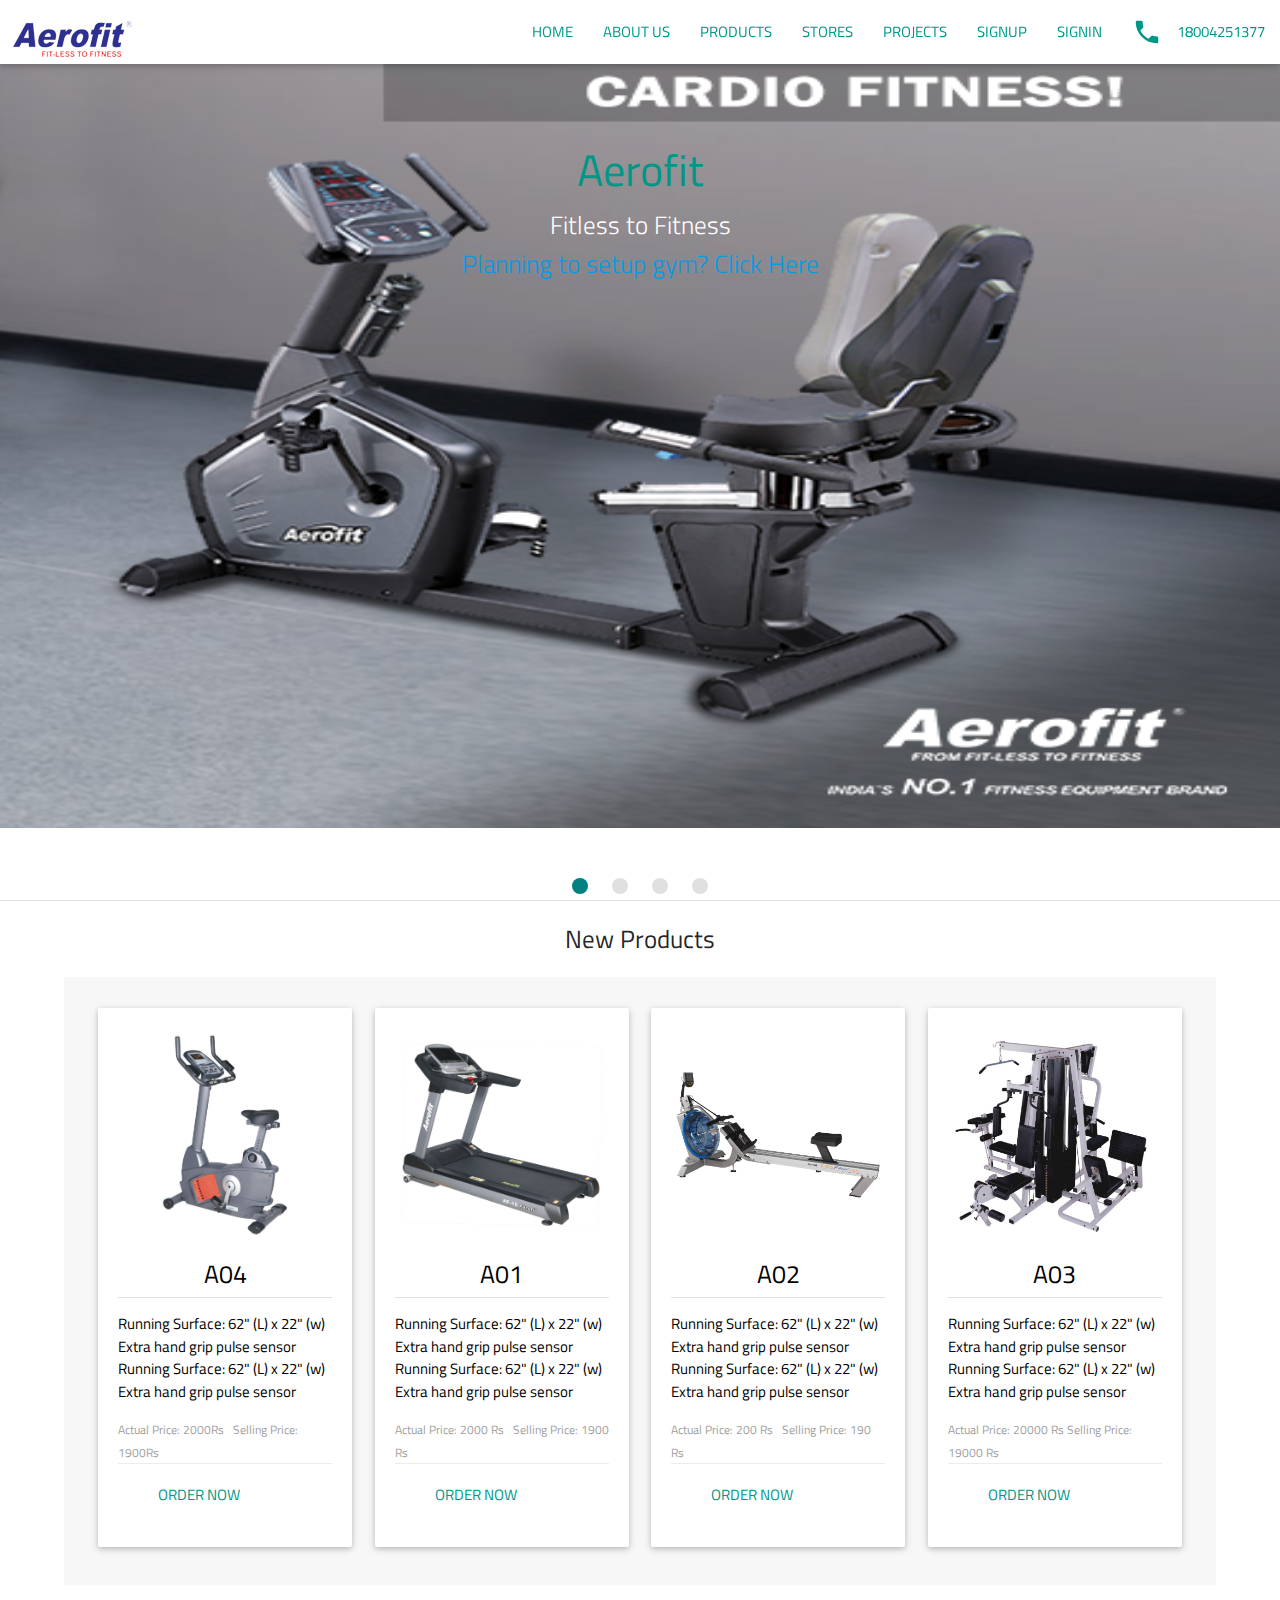
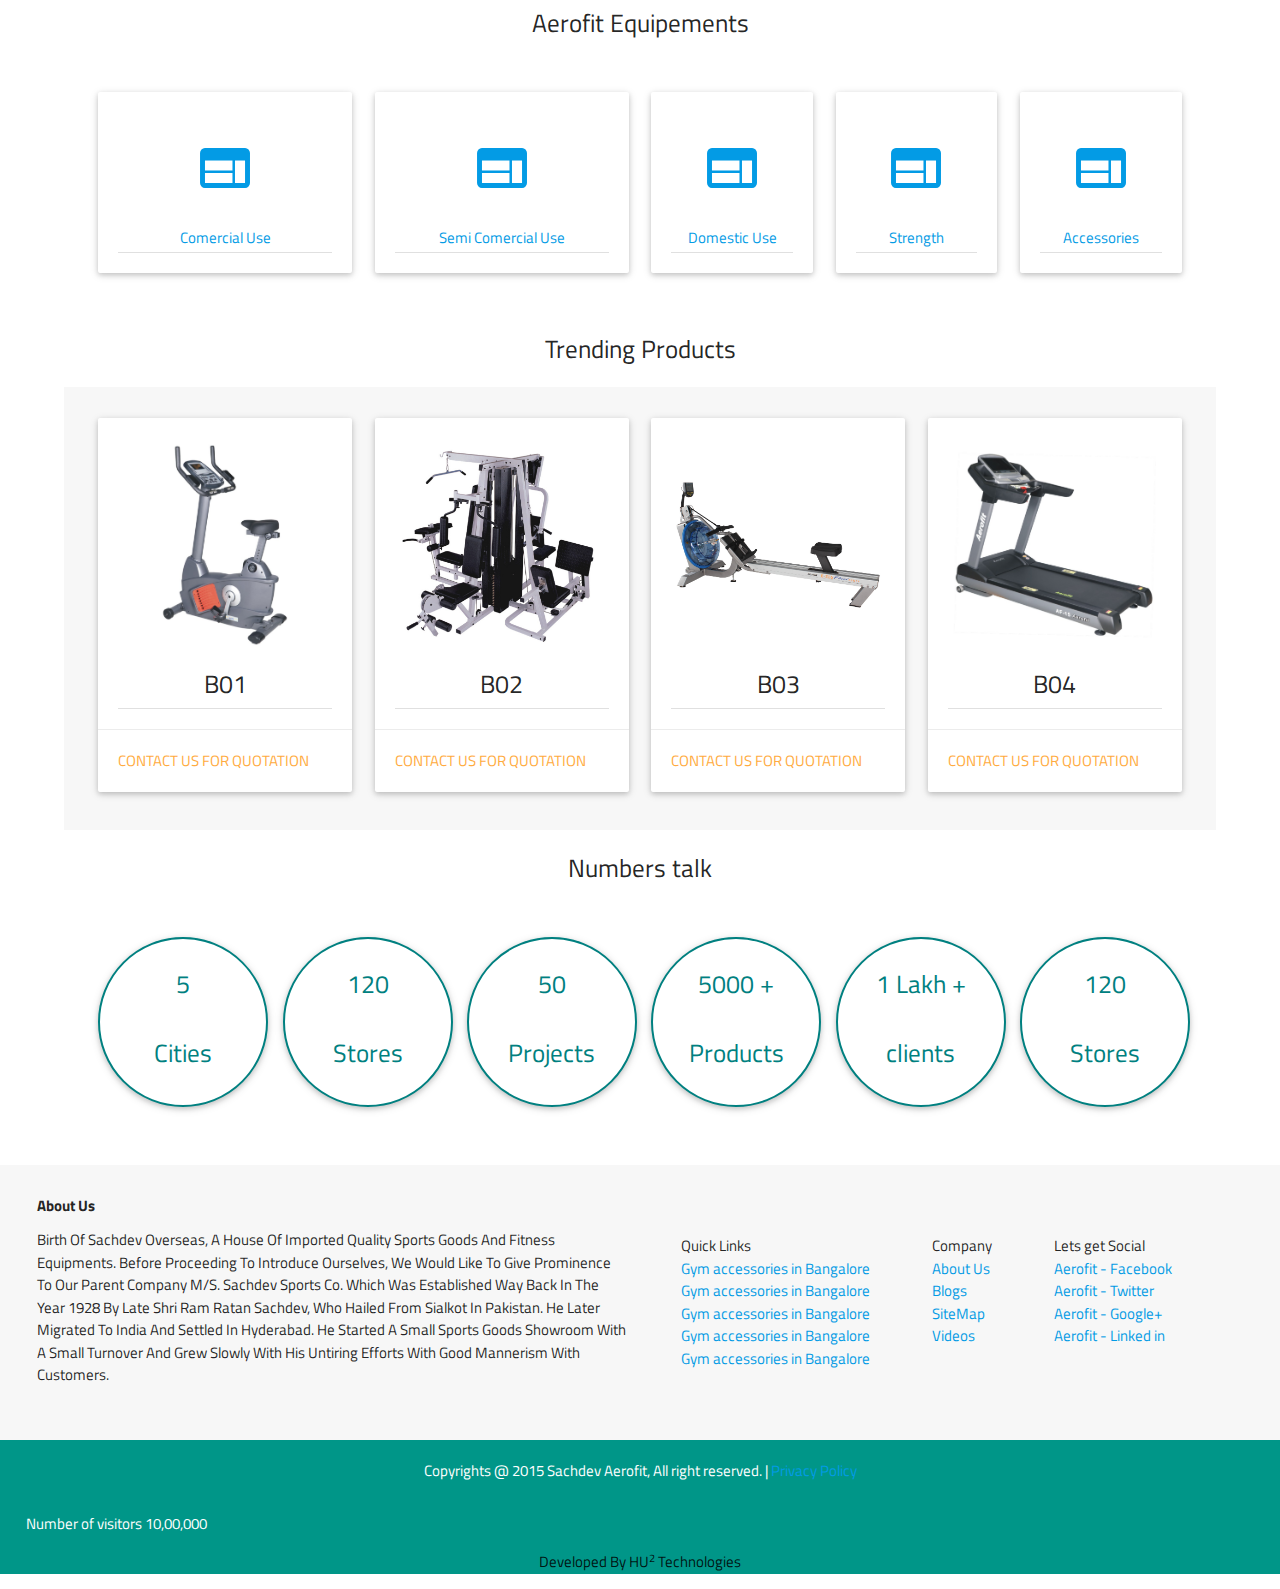
==== commit e92ab4b4: "minor" ====
--- a/index.html
+++ b/index.html
@@ -533,6 +533,7 @@
       All Rights reserved
         </div> -->
       </div>
+  <center><p>Developed By <strong>HU<sup>2</sup> Technologies</strong></p></center>
 </footer>
 
   <!--  Scripts-->
